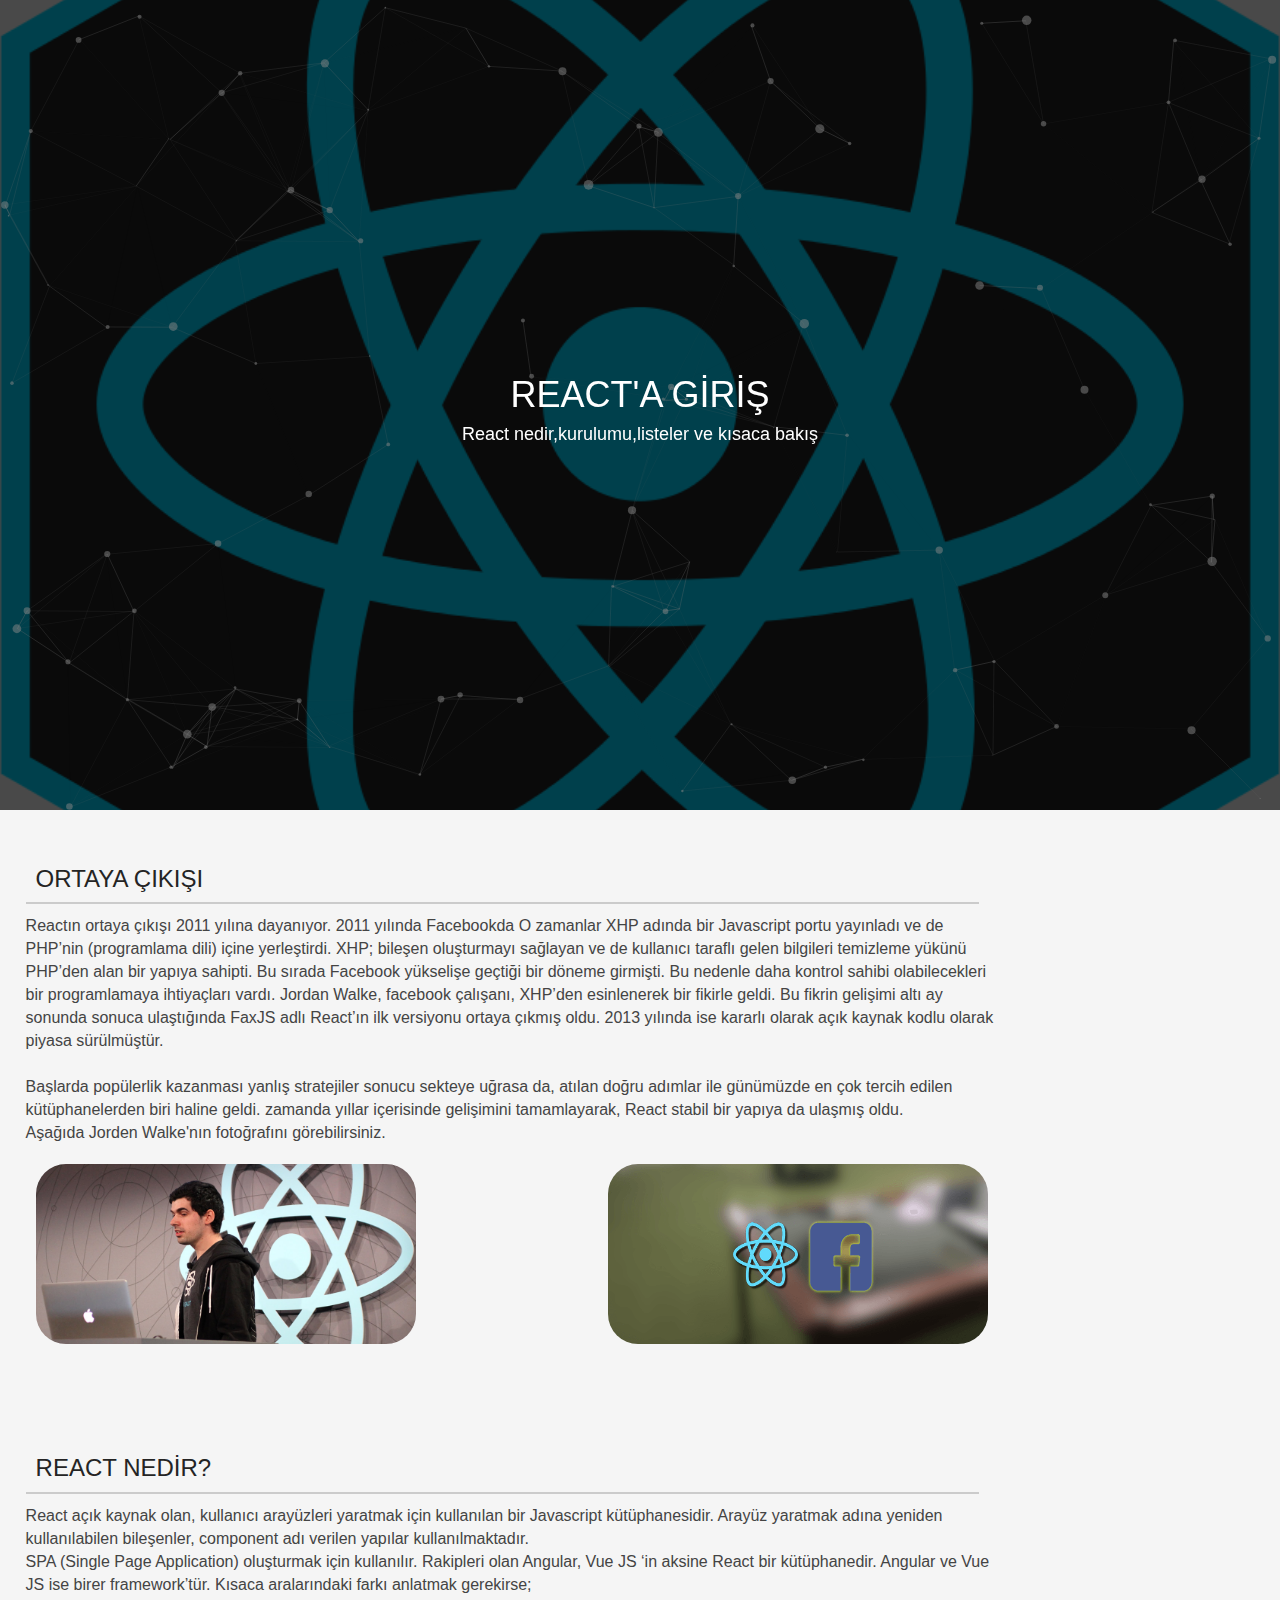
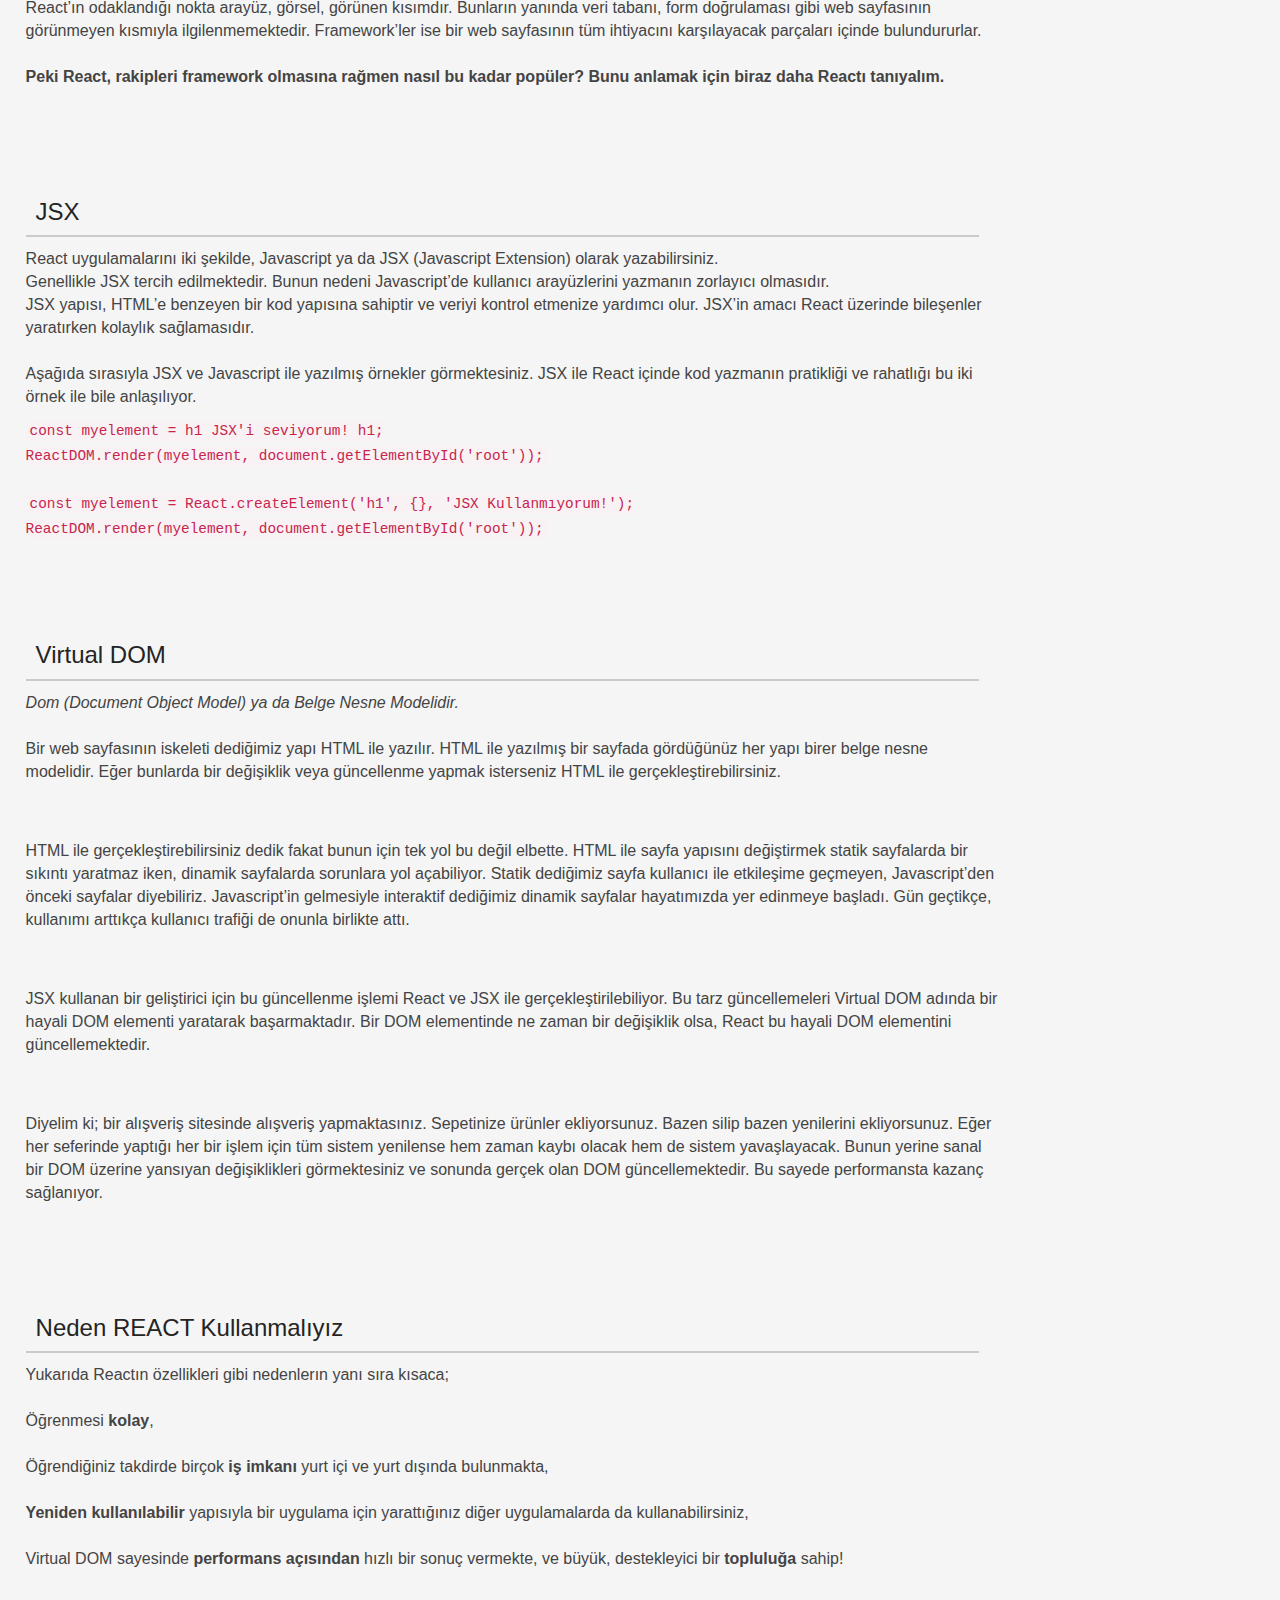
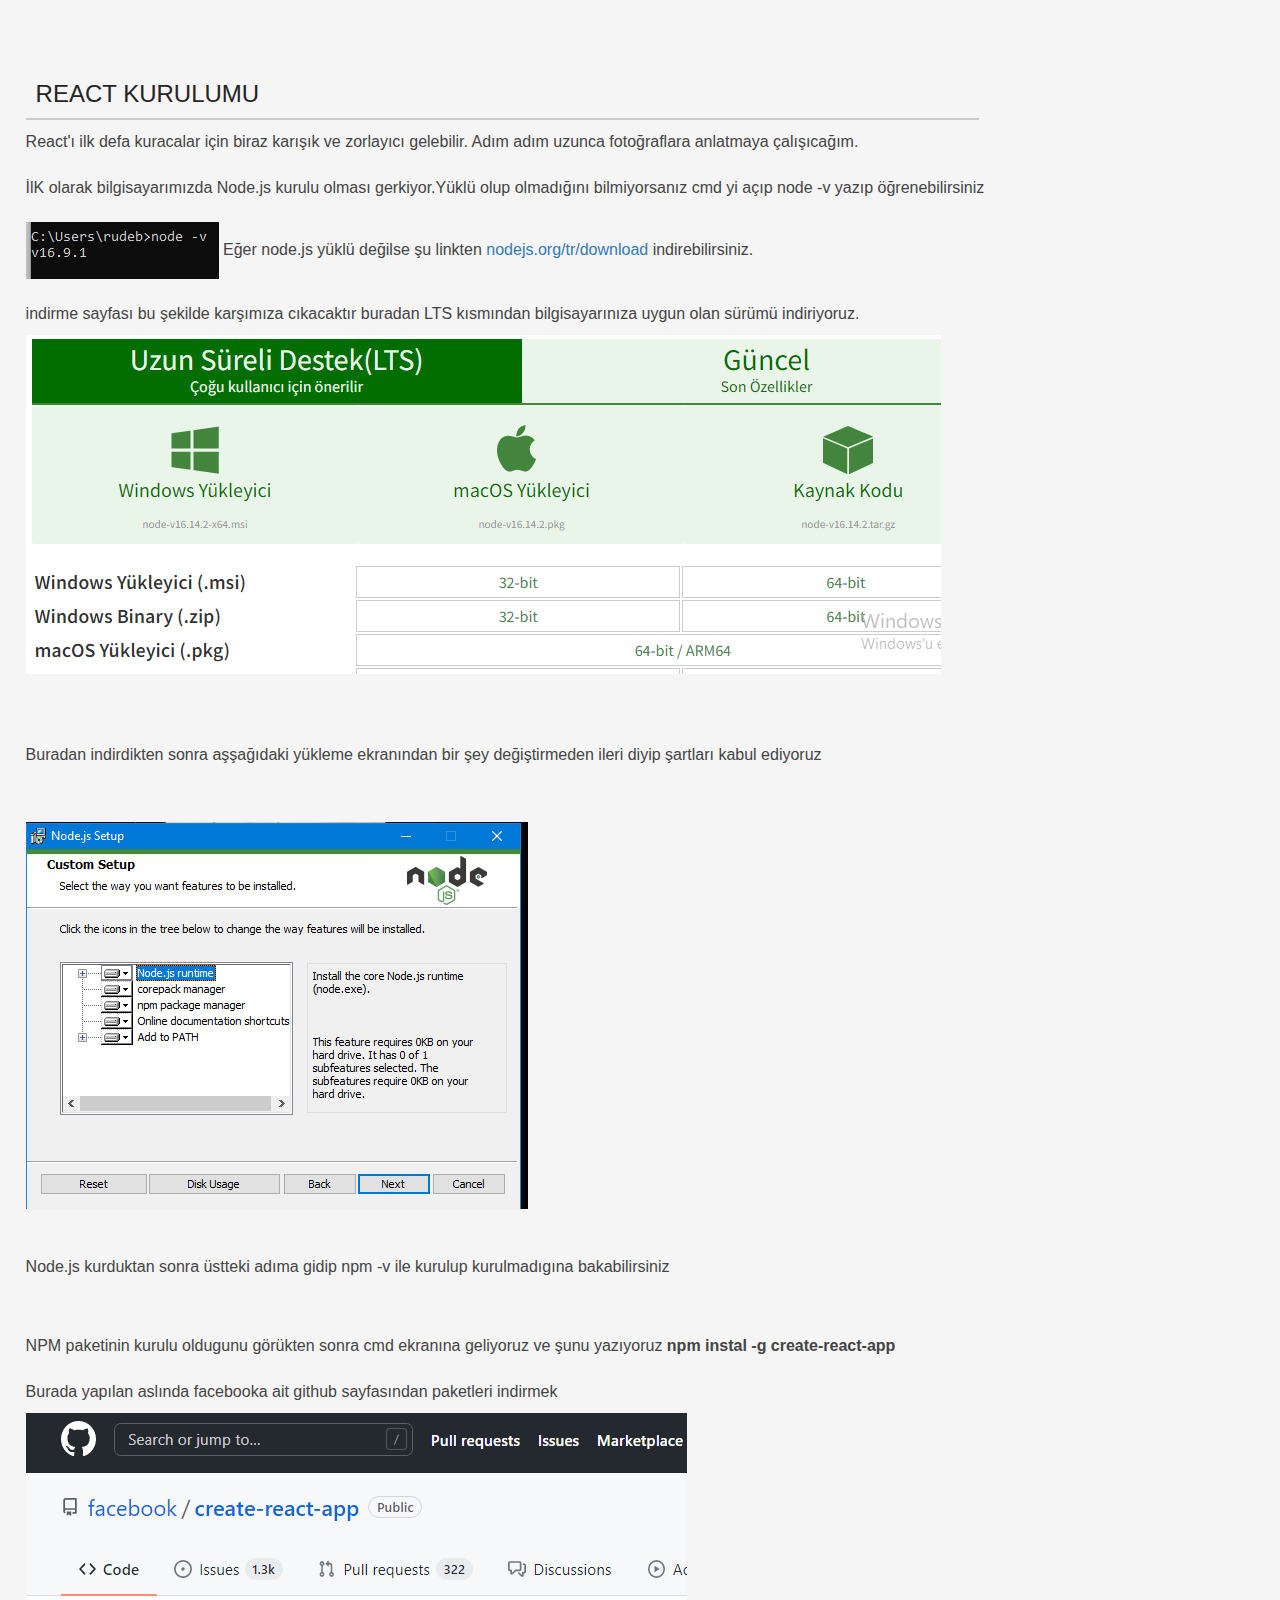
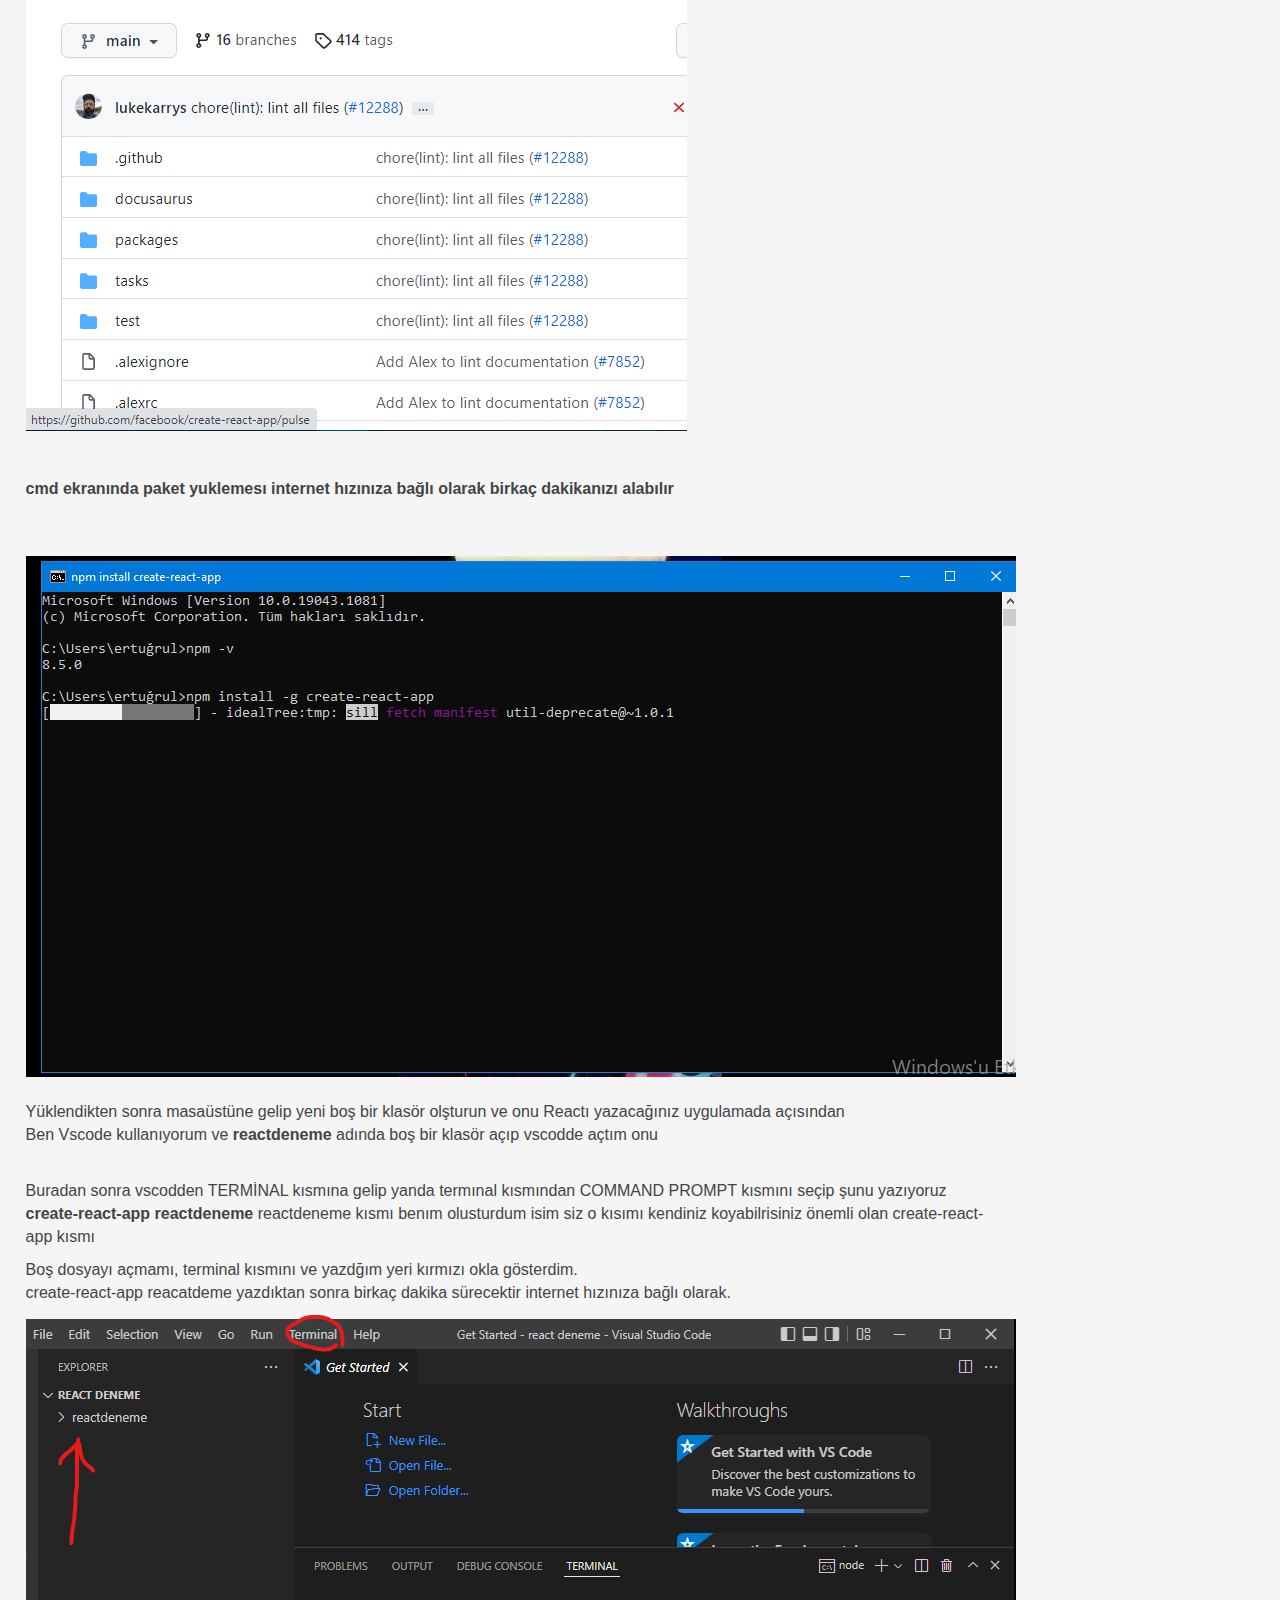
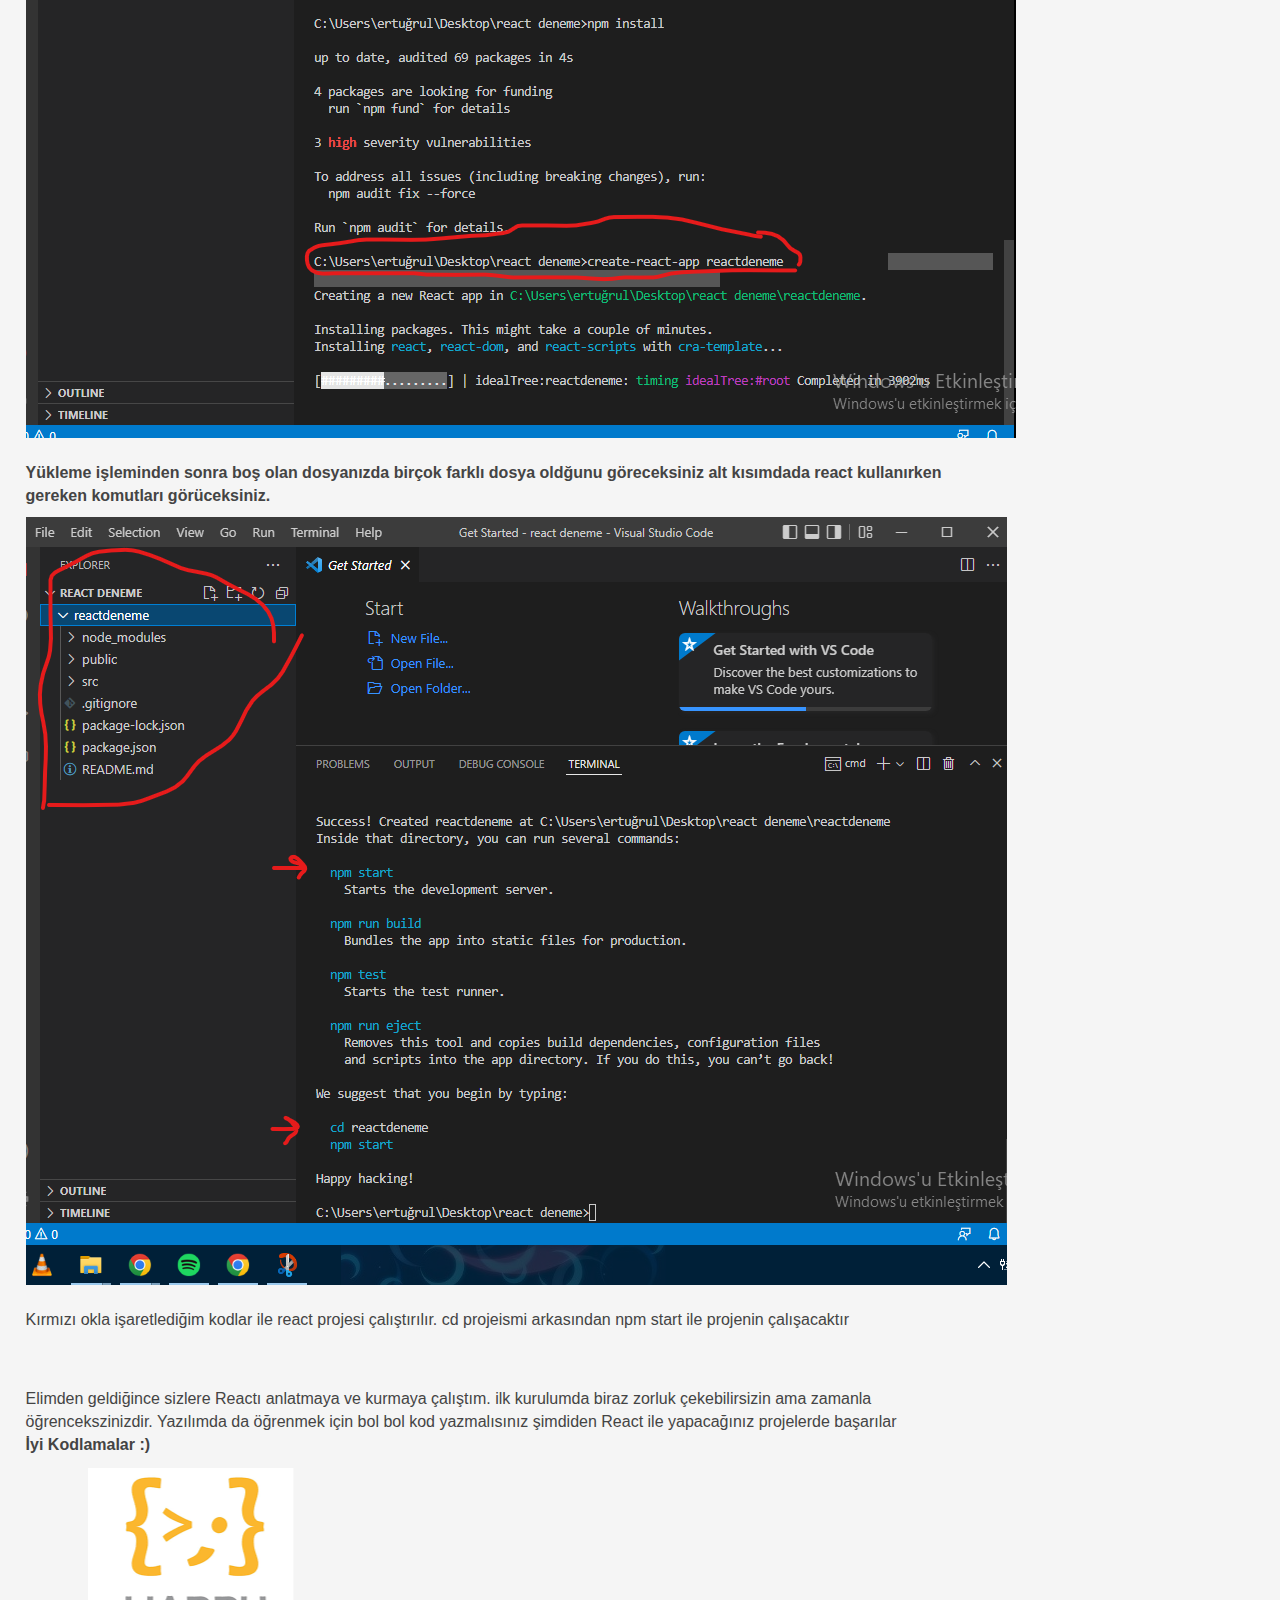
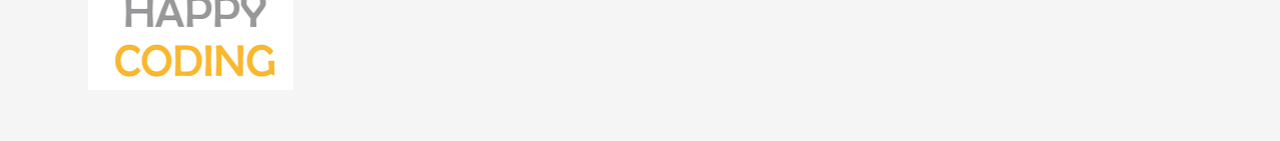
==== react.html @ c41fe68c "Add files via upload" ====
<!DOCTYPE html>
<html lang="en">
    <head>

        <meta charset="UTF-8">
        <meta http-equiv="X-UA-Compatible" content="IE=Edge">
        <meta name="description" content="">
        <meta name="keywords" content="">
        <meta name="author" content="">
        <meta name="viewport" content="width=device-width, initial-scale=1, maximum-scale=1">
        
        <title>WEB TASARIM-2 VİZE</title>
        
        <link rel="stylesheet" href="css/bootstrap.min.css">
        <link rel="stylesheet" href="css/font-awesome.min.css">
        
        <!-- Main css -->
        <link rel="stylesheet" href="css/style.css">
        <link href="https://fonts.googleapis.com/css?family=Lora|Merriweather:300,400" rel="stylesheet">
        
        </head>
<body>
    <section id="home" class="main-home">
        <div class="kaplama"></div>
        <div id="particles-js"></div>
        <div class="container">
             <div class="row">
   
                  <div class="col-md-12 col-sm-12">
                       <h1>REACT'A GİRİŞ</h1>
                       <h4>React nedir,kurulumu,listeler ve kısaca bakış</h4>
                  </div>
   
             </div>
        </div>

   </section>


   <div class="içerik">
          <div class="içerik-kutusu">
               <h3 class="başlık">ORTAYA ÇIKIŞI</h3>
               <p>Reactın ortaya çıkışı 2011 yılına dayanıyor. 2011 yılında Facebookda O zamanlar XHP adında bir Javascript portu yayınladı ve de PHP’nin (programlama dili) içine yerleştirdi. XHP;
               bileşen oluşturmayı sağlayan ve de kullanıcı taraflı gelen bilgileri temizleme yükünü PHP’den alan bir yapıya sahipti. 
               Bu sırada Facebook yükselişe geçtiği bir döneme girmişti. Bu nedenle daha kontrol sahibi olabilecekleri bir programlamaya ihtiyaçları vardı. Jordan Walke, facebook çalışanı, 
               XHP’den esinlenerek bir fikirle geldi. Bu fikrin gelişimi altı ay sonunda sonuca ulaştığında FaxJS adlı React’ın ilk versiyonu ortaya çıkmış oldu.

               2013 yılında ise kararlı olarak açık kaynak kodlu olarak piyasa sürülmüştür.
               <br>
               <br>
               Başlarda popülerlik kazanması yanlış stratejiler sonucu sekteye uğrasa da, atılan doğru adımlar ile günümüzde en çok tercih edilen kütüphanelerden biri haline geldi.
               zamanda yıllar içerisinde gelişimini tamamlayarak, React stabil bir yapıya da ulaşmış oldu.
                <br>Aşağıda Jorden Walke'nın fotoğrafını görebilirsiniz.
               </p>
               <img src="images/jordan walke.png" class="facebooklogo1">

               <img src="images/react facebook.png " class="facebooklogo">

          </div>
   </div>
   

<div class="içerik">
     <div id="section-1"></div>
     <div class="içerik-kutusu">
           <h3 class="başlık">REACT NEDİR?</h3>
          <p>
               React açık kaynak olan, kullanıcı arayüzleri yaratmak için kullanılan bir Javascript kütüphanesidir.
                Arayüz yaratmak adına yeniden kullanılabilen bileşenler, component adı verilen yapılar kullanılmaktadır.
                <br>
                SPA (Single Page Application) oluşturmak için kullanılır.

                Rakipleri olan Angular, Vue JS ‘in aksine React bir kütüphanedir. Angular ve Vue JS ise birer framework’tür. Kısaca aralarındaki farkı anlatmak gerekirse; 
                <br>React’ın odaklandığı nokta arayüz, görsel, görünen kısımdır. Bunların yanında veri tabanı, form doğrulaması gibi web sayfasının görünmeyen kısmıyla ilgilenmemektedir. 
                Framework’ler ise bir web sayfasının tüm ihtiyacını karşılayacak parçaları içinde bulundururlar.
               <br>
               <br>
               <b>
                    Peki React, rakipleri framework olmasına rağmen nasıl bu kadar popüler?
                    Bunu anlamak için biraz daha Reactı tanıyalım.
               </b> 
          </p>
     </div>

   </div>

</div>

<div class="içerik">
     <div class="içerik-kutusu">
          <h3 class="başlık">JSX</h3>
          <p>React uygulamalarını iki şekilde, Javascript ya da JSX (Javascript Extension) olarak yazabilirsiniz.
               <br>
               Genellikle JSX tercih edilmektedir. Bunun nedeni Javascript’de kullanıcı arayüzlerini yazmanın zorlayıcı olmasıdır.
               <br>
               JSX yapısı, HTML’e benzeyen bir kod yapısına sahiptir ve veriyi kontrol etmenize yardımcı olur. JSX’in amacı React üzerinde bileşenler yaratırken kolaylık sağlamasıdır.
               <br>
               <br>
               Aşağıda sırasıyla JSX ve Javascript ile yazılmış örnekler görmektesiniz. JSX ile 
               React içinde kod yazmanın pratikliği ve rahatlığı bu iki örnek ile bile anlaşılıyor.</p>
               <code>
                    const myelement = h1 JSX'i seviyorum! h1;
                    <br>
                 ReactDOM.render(myelement, document.getElementById('root'));
                    
               </code>
               <br>
               <br>
               <code>
                    const myelement = React.createElement('h1', {}, 'JSX Kullanmıyorum!');
                    <br>
                    ReactDOM.render(myelement, document.getElementById('root'));
               </code>
     </div>
 </div>
 <div class="içerik">
     <div class="içerik-kutusu">
          <h3 class="başlık">Virtual DOM</h3>
          <i> Dom (Document Object Model) ya da Belge Nesne Modelidir.</i>
          <br>
          <br>
          <p>Bir web sayfasının iskeleti dediğimiz yapı HTML ile yazılır.
          HTML ile yazılmış bir sayfada gördüğünüz her yapı birer belge nesne modelidir. Eğer bunlarda bir değişiklik veya güncellenme yapmak isterseniz 
          HTML ile gerçekleştirebilirsiniz.</p>
          <br>
          <br>

          <p>HTML ile gerçekleştirebilirsiniz dedik fakat bunun 
          için tek yol bu değil elbette. HTML ile sayfa yapısını değiştirmek statik 
          sayfalarda bir sıkıntı yaratmaz iken, dinamik sayfalarda sorunlara yol açabiliyor. 
          Statik dediğimiz sayfa kullanıcı ile etkileşime geçmeyen, Javascript’den önceki sayfalar diyebiliriz. Javascript’in gelmesiyle interaktif dediğimiz dinamik sayfalar hayatımızda yer edinmeye başladı. Gün geçtikçe, kullanımı arttıkça kullanıcı trafiği de onunla birlikte attı.</p>
          <br>
          <br>
          <p>
               JSX kullanan bir geliştirici için bu güncellenme işlemi React ve
               JSX ile gerçekleştirilebiliyor. Bu tarz güncellemeleri Virtual DOM adında bir hayali DOM elementi yaratarak başarmaktadır. Bir DOM elementinde ne zaman bir değişiklik olsa, 
               React bu hayali DOM elementini güncellemektedir.
          </p>
          <br>
          <br>
          <p>
               Diyelim ki; bir alışveriş sitesinde alışveriş yapmaktasınız. 
               Sepetinize ürünler ekliyorsunuz. Bazen silip bazen yenilerini ekliyorsunuz. Eğer her seferinde yaptığı her bir işlem için tüm sistem yenilense hem zaman kaybı olacak hem de sistem yavaşlayacak. Bunun yerine sanal bir DOM üzerine yansıyan değişiklikleri görmektesiniz ve sonunda gerçek olan DOM güncellemektedir. 
               Bu sayede performansta kazanç sağlanıyor.
          </p>
     </div>
 </div>
 <div class="içerik">
     <div class="içerik-kutusu">
          <h3 class="başlık">Neden REACT Kullanmalıyız</h3>
          <p>
               Yukarıda Reactın özellikleri gibi nedenlerın yanı sıra kısaca;
               <br>
               <br>
               Öğrenmesi <b>kolay</b>,
               <br>
               <br>
               Öğrendiğiniz takdirde birçok <b>iş imkanı</b> yurt içi ve yurt dışında bulunmakta,
               <br>
               <br>
               <b>Yeniden kullanılabilir</b> yapısıyla bir uygulama için yarattığınız diğer uygulamalarda da kullanabilirsiniz,
               <br>
               <br>
               Virtual DOM sayesinde <b>performans açısından</b> hızlı bir sonuç vermekte,
               ve büyük, destekleyici bir <b>topluluğa</b> sahip!
          </p>
     </div>
 </div>
 <div class="içerik">
     <div class="içerik-kutusu">
          <h3 class="başlık">REACT KURULUMU</h3>
          React'ı ilk defa kuracalar için biraz karışık ve zorlayıcı gelebilir. Adım adım uzunca fotoğraflara
          anlatmaya çalışıcağım.
          <br>
          <br>
          İlK olarak bilgisayarımızda Node.js kurulu olması gerkiyor.Yüklü olup olmadığını bilmiyorsanız cmd yi açıp node -v yazıp öğrenebilirsiniz
          <br>
          <br>
          <img src="images/Screenshot_4-2.png">
          Eğer node.js yüklü değilse şu linkten <a href="https://nodejs.org/tr/download/">nodejs.org/tr/download</a>
           indirebilirsiniz.
           <br>
           <br>
           <p>indirme sayfası bu şekilde karşımıza cıkacaktır buradan LTS kısmından bilgisayarınıza uygun olan sürümü
                indiriyoruz.
           </p>
          <img src="images/Ekran Görüntüsü (16).png">
          
          <br>
          <br>
          <br>
          <br>
          <p>Buradan indirdikten sonra aşşağıdaki yükleme ekranından bir şey değiştirmeden
           ileri diyip şartları kabul ediyoruz</p>
           <br>
           <br>
          <img src="images/nodejs ekran goruntu.png">
          <br>
          <br>
          <br>
          <p>Node.js kurduktan sonra üstteki adıma gidip npm -v ile kurulup kurulmadıgına bakabilirsiniz
          </p>
          <br>
          <br>
          <p>NPM paketinin kurulu oldugunu görükten sonra cmd ekranına geliyoruz ve şunu yazıyoruz
         <b> npm instal -g create-react-app</b>
          <br>
          <br>
          Burada yapılan aslında facebooka ait github sayfasından paketleri indirmek 
          </p>
          <img src="images/reactgithubsayfa.png">
          <br>
          <br>
          <br>
          <p><b>cmd ekranında paket yuklemesı internet hızınıza bağlı olarak birkaç dakikanızı alabılır</b></p>
          <br>
          <br>
          <img src="images/reactcmdyukle.png">
          <br>
          <br>
          <p>Yüklendikten sonra masaüstüne gelip yeni boş bir klasör olşturun ve onu Reactı yazacağınız uygulamada açısından
               <br>
               Ben Vscode kullanıyorum ve <b>reactdeneme</b> adında boş bir klasör açıp vscodde açtım onu
                      
               <br>
               <br>
               <p>Buradan sonra vscodden TERMİNAL kısmına gelip yanda termınal kısmından COMMAND PROMPT kısmını seçip
                    şunu yazıyoruz <b>create-react-app reactdeneme</b> reactdeneme kısmı benım olusturdum isim siz o kısımı kendiniz koyabilrisiniz
                    önemli olan create-react-app kısmı
               </p>
               Boş dosyayı açmamı, terminal kısmını ve yazdğım yeri kırmızı okla gösterdim.
               <br>
               create-react-app reacatdeme yazdıktan sonra birkaç dakika sürecektir internet hızınıza bağlı olarak.

          </p>  

          <img src="images/vscode react olusturma.png">
          <br>
          <br>
          <p>
           <b>Yükleme işleminden sonra boş olan dosyanızda birçok farklı dosya oldğunu göreceksiniz alt kısımdada react
           kullanırken gereken komutları görüceksiniz.</b>
          </p>
          <img src="images/reactkurulumsonrası.png">
          <br>
          <br>
          <p>Kırmızı okla işaretlediğim kodlar ile react projesi çalıştırılır. cd projeismi arkasından npm start ile projenin çalışacaktır</p>
          <br>
          <br>
          <p>Elimden geldiğince sizlere Reactı anlatmaya ve kurmaya çalıştım.
               ilk kurulumda biraz zorluk çekebilirsizin ama zamanla öğrencekszinizdir. 
               Yazılımda da öğrenmek için bol bol kod yazmalısınız şimdiden React ile yapacağınız projelerde başarılar
               <br>
               <b>İyi Kodlamalar :)</b> 
          </p>
          <marquee behavior="10" direction="right"><img src="images/happycoding.png"></marquee>

     </div>
 </div>



<script src="js/jquery.js"></script>
<script src="js/smoothscroll.js"></script>
<script src="js/particles.min.js"></script>
<script src="js/app.js"></script>

</body>
</html>
---- css/style.css ----
body {
	font: 16px 'Open Sans', sans-serif;
	font-weight: normal;
	font-style: normal;
	line-height: 23px;
	color: #444;
	background-color:#f5f5f5;
	padding:0px;
	margin:0px;
}


#home {
    background-size: cover;
    background-position: center center;
    color: #ffffff;
    display: flex;
    -webkit-box-align: center;
    -webkit-align-items: center;
    -ms-flex-align: center;
     align-items: center;
    position: relative;
    text-align: center;
}

#particles-js {
    position: absolute;
    width: 100%;
    height: 100%;
    top: 0;
    left: 0;
  }
  .main-home {
    background: url('../images/react-icon-29\ \(3\).jpg') no-repeat;
    height: 90vh;
  }

  .kaplama {
    background: rgba(0,0,0,0.7 );
    width: 100%;
    height: 100%;
    position: absolute;
    top: 0;
    left: 0;
    right: 0;
    bottom: 0;
  }
  
  .içerik-kutusu {
  width: 100%;
	float:left;
	padding:0px;
	margin:0 0 20px 0;
}
.içerik{
  padding: 2%;
	width:80%;
	margin:0px;
	float:left;
	background-color:#f5f5f5;
}	
.başlık{
	width:98%;
	padding:10px;
	border-bottom:2px solid #cbcbcb;
	font-size:24px; color:#242424;
}
.facebooklogo{
  border-radius: 40px;
 float: right;
 padding: 10px;
  width: 400px;
  height: 200px;
}.facebooklogo1{
  border-radius:40px;
  float: left;
  padding: 10px;
   width: 400px;
   height: 200px;
 }
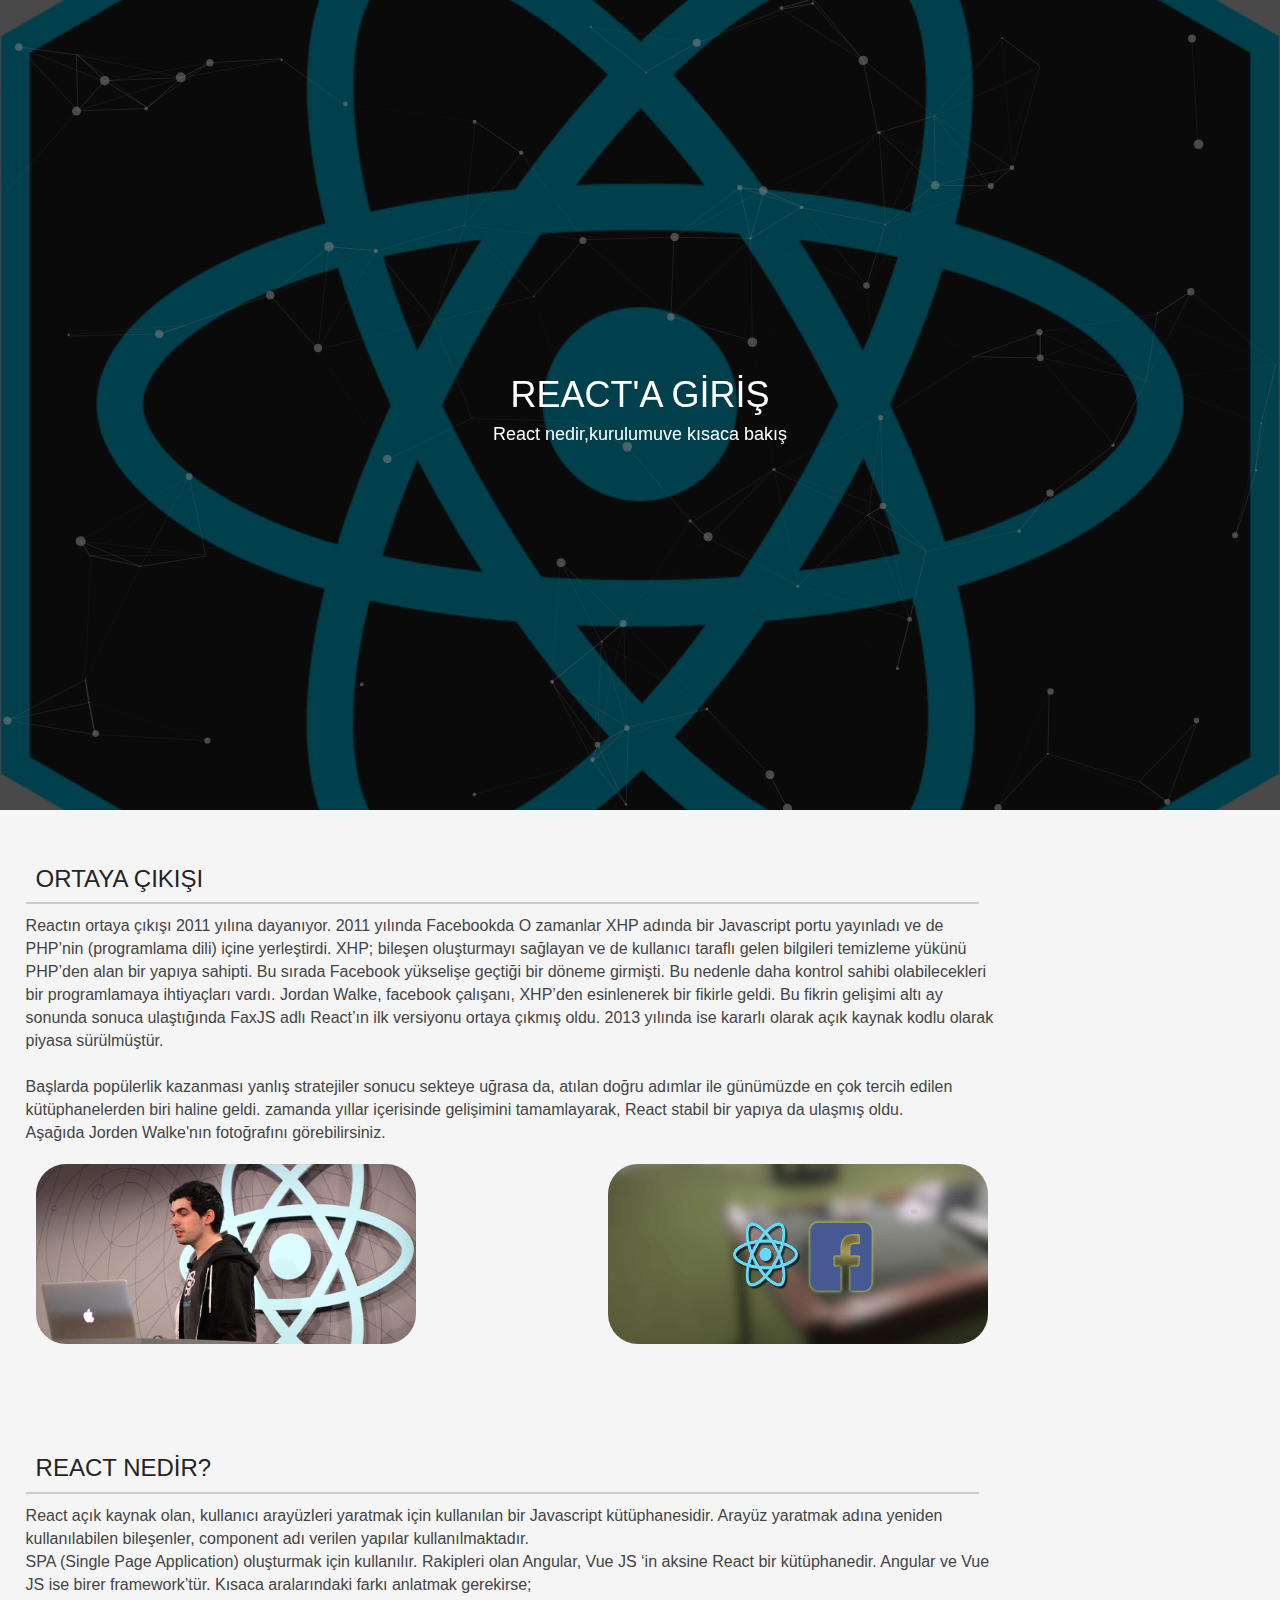
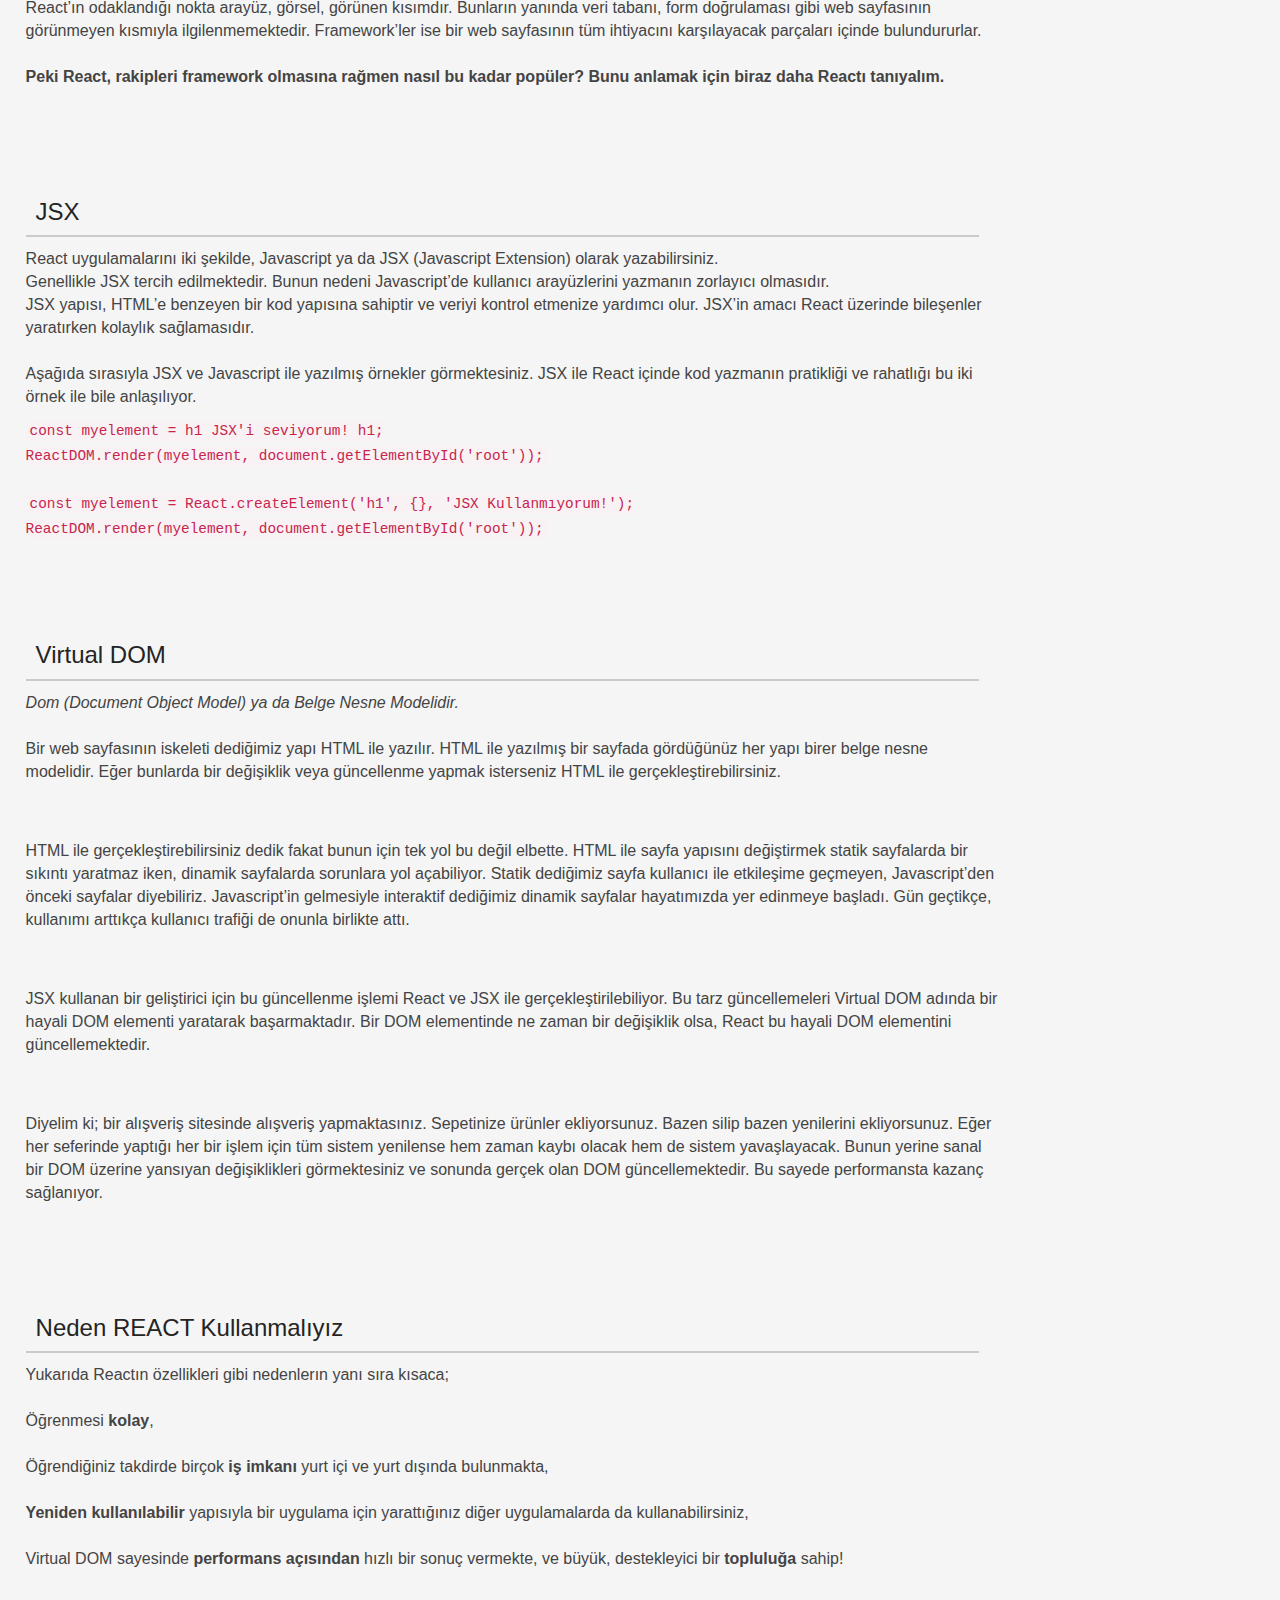
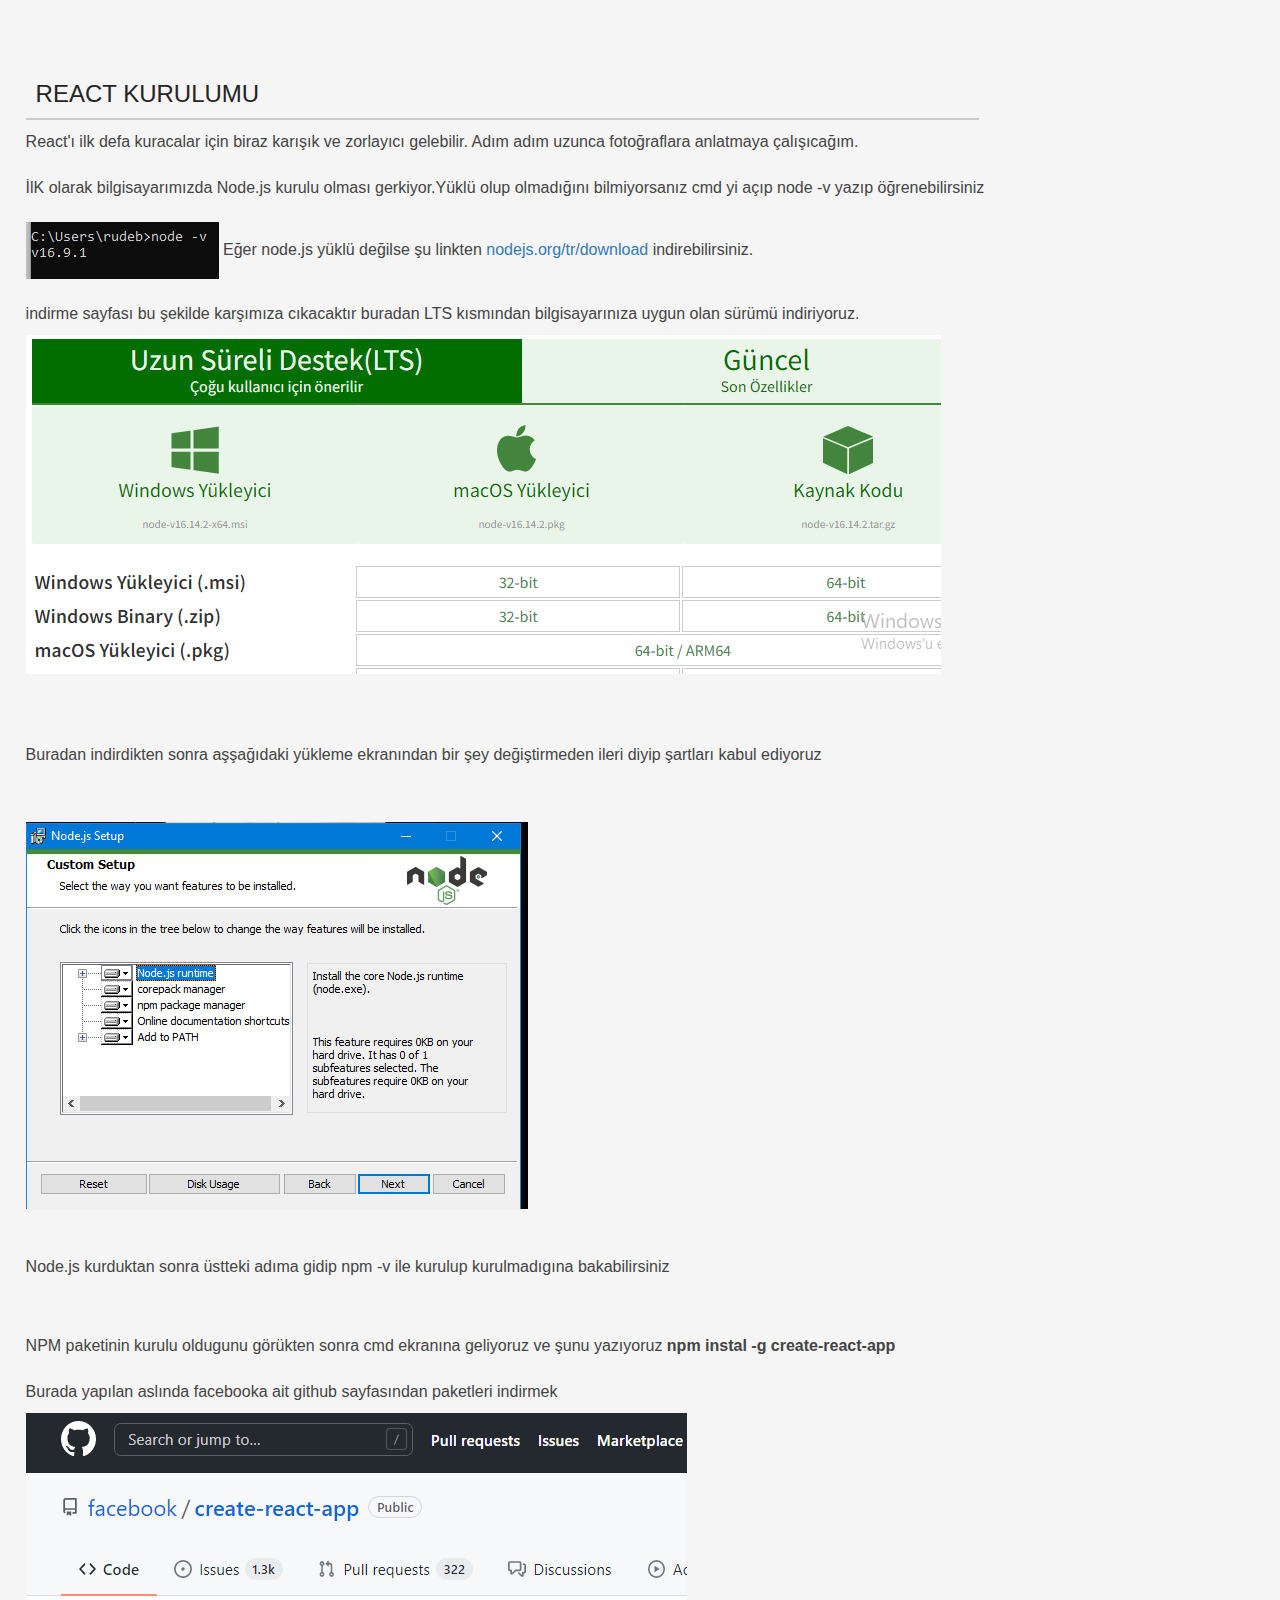
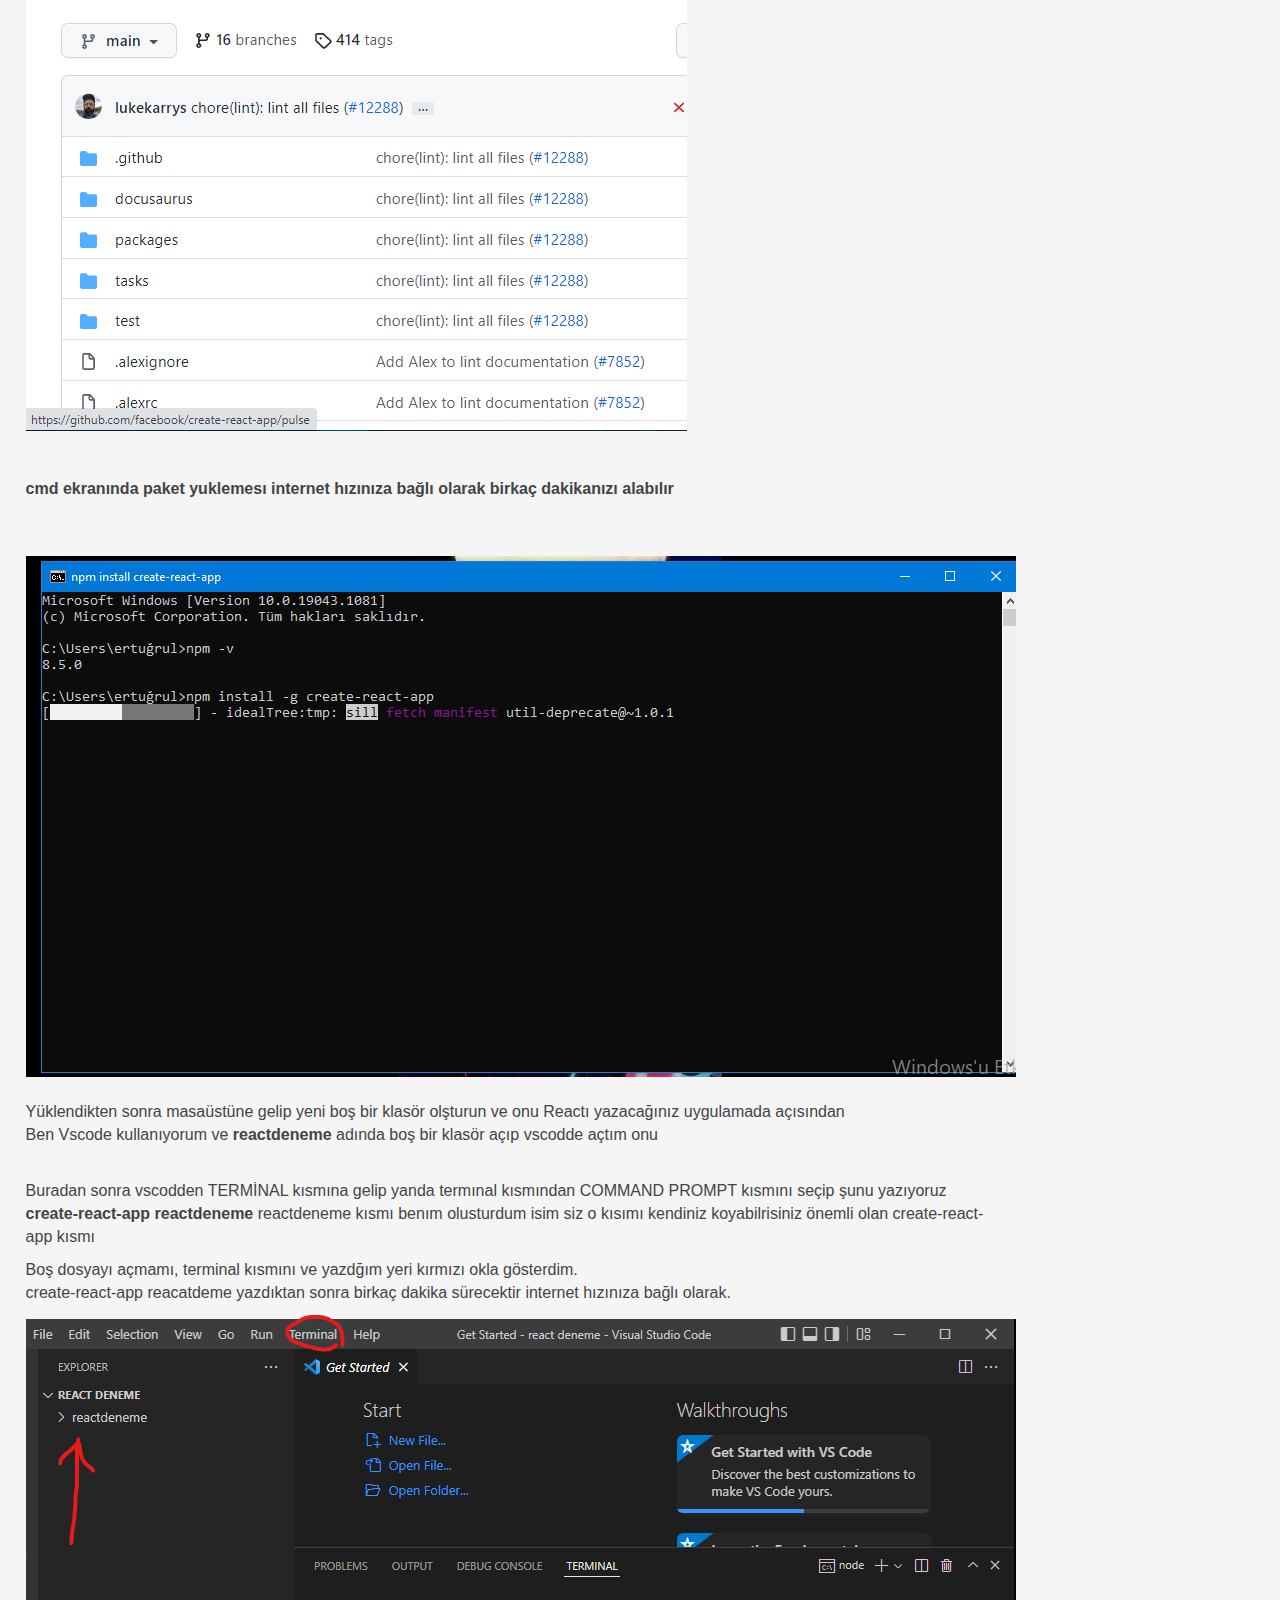
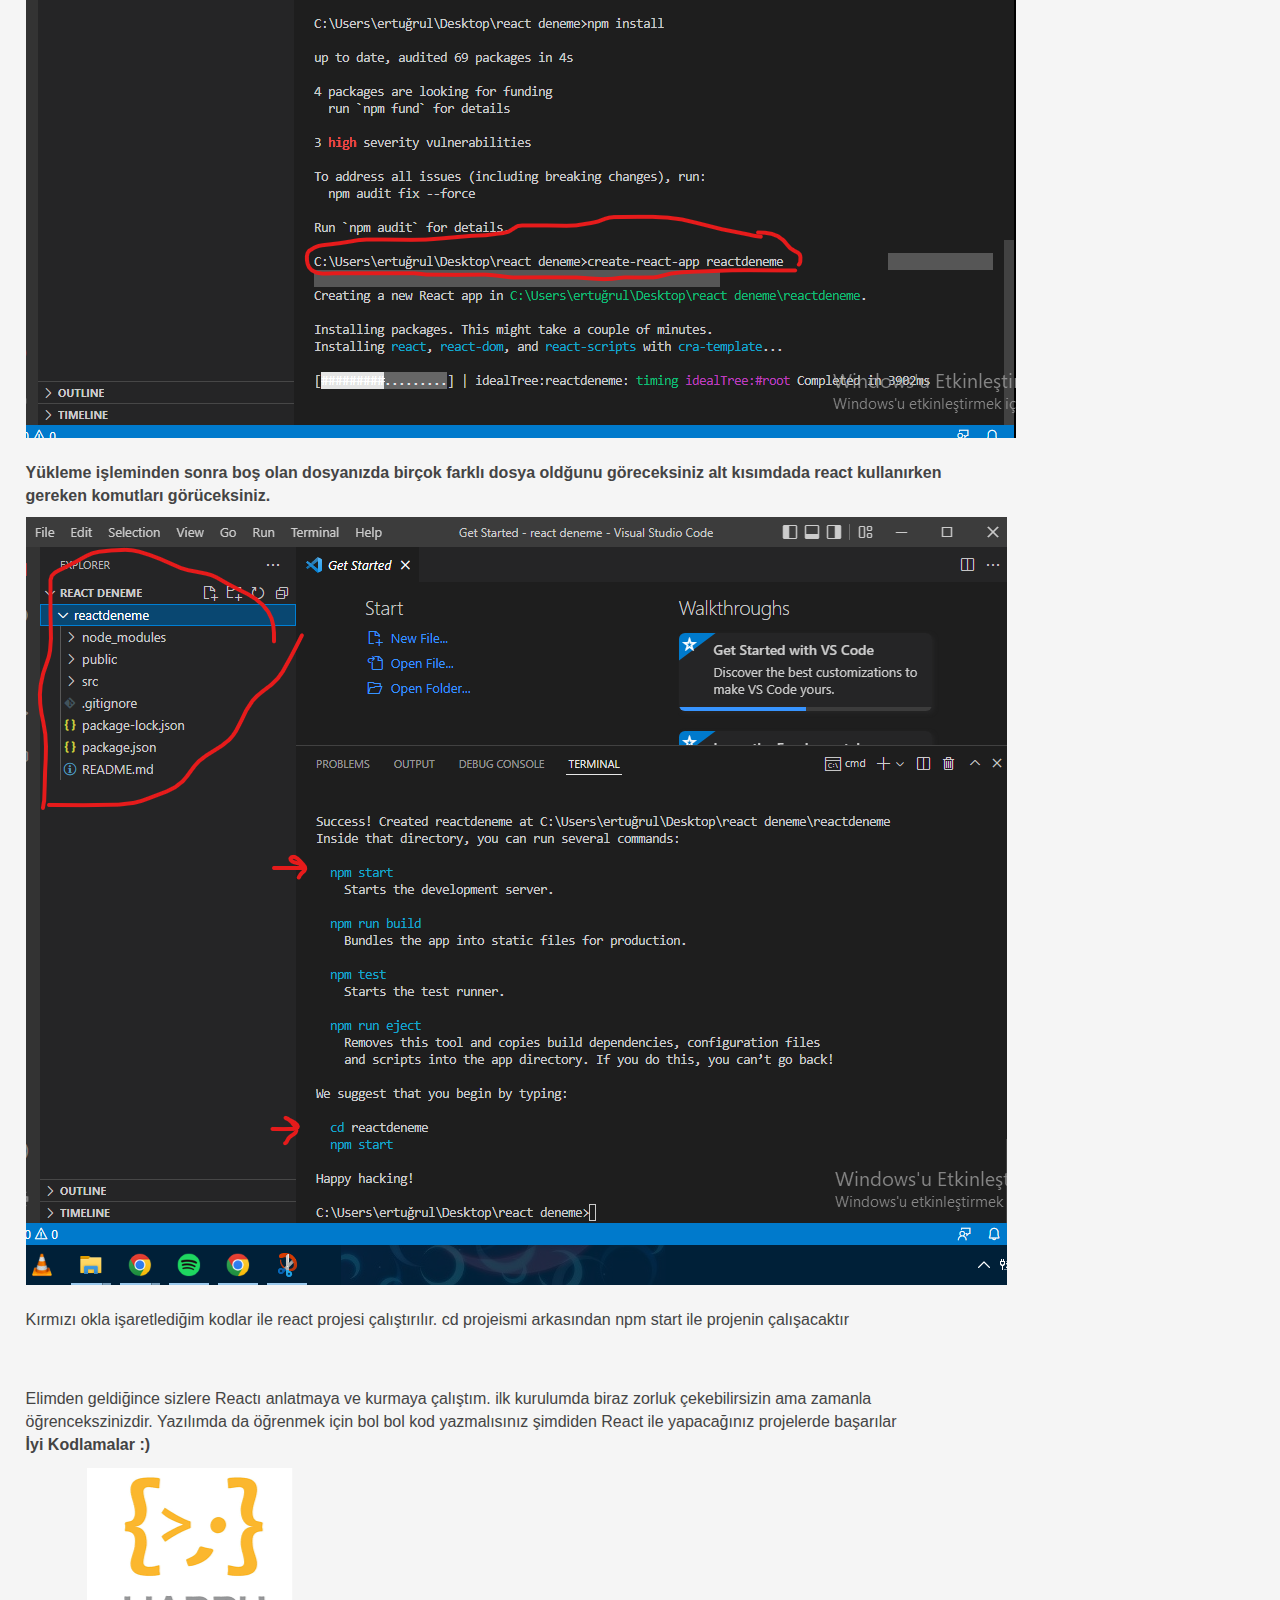
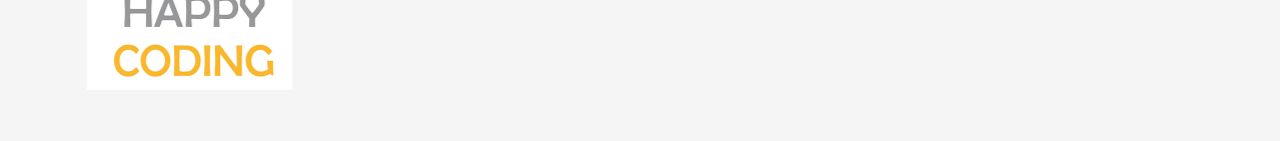
==== commit 8f9406e7: "Update react.html" ====
--- a/react.html
+++ b/react.html
@@ -28,7 +28,7 @@
    
                   <div class="col-md-12 col-sm-12">
                        <h1>REACT'A GİRİŞ</h1>
-                       <h4>React nedir,kurulumu,listeler ve kısaca bakış</h4>
+                       <h4>React nedir,kurulumuve kısaca bakış</h4>
                   </div>
    
              </div>
@@ -266,4 +266,4 @@
 <script src="js/app.js"></script>
 
 </body>
-</html>+</html>
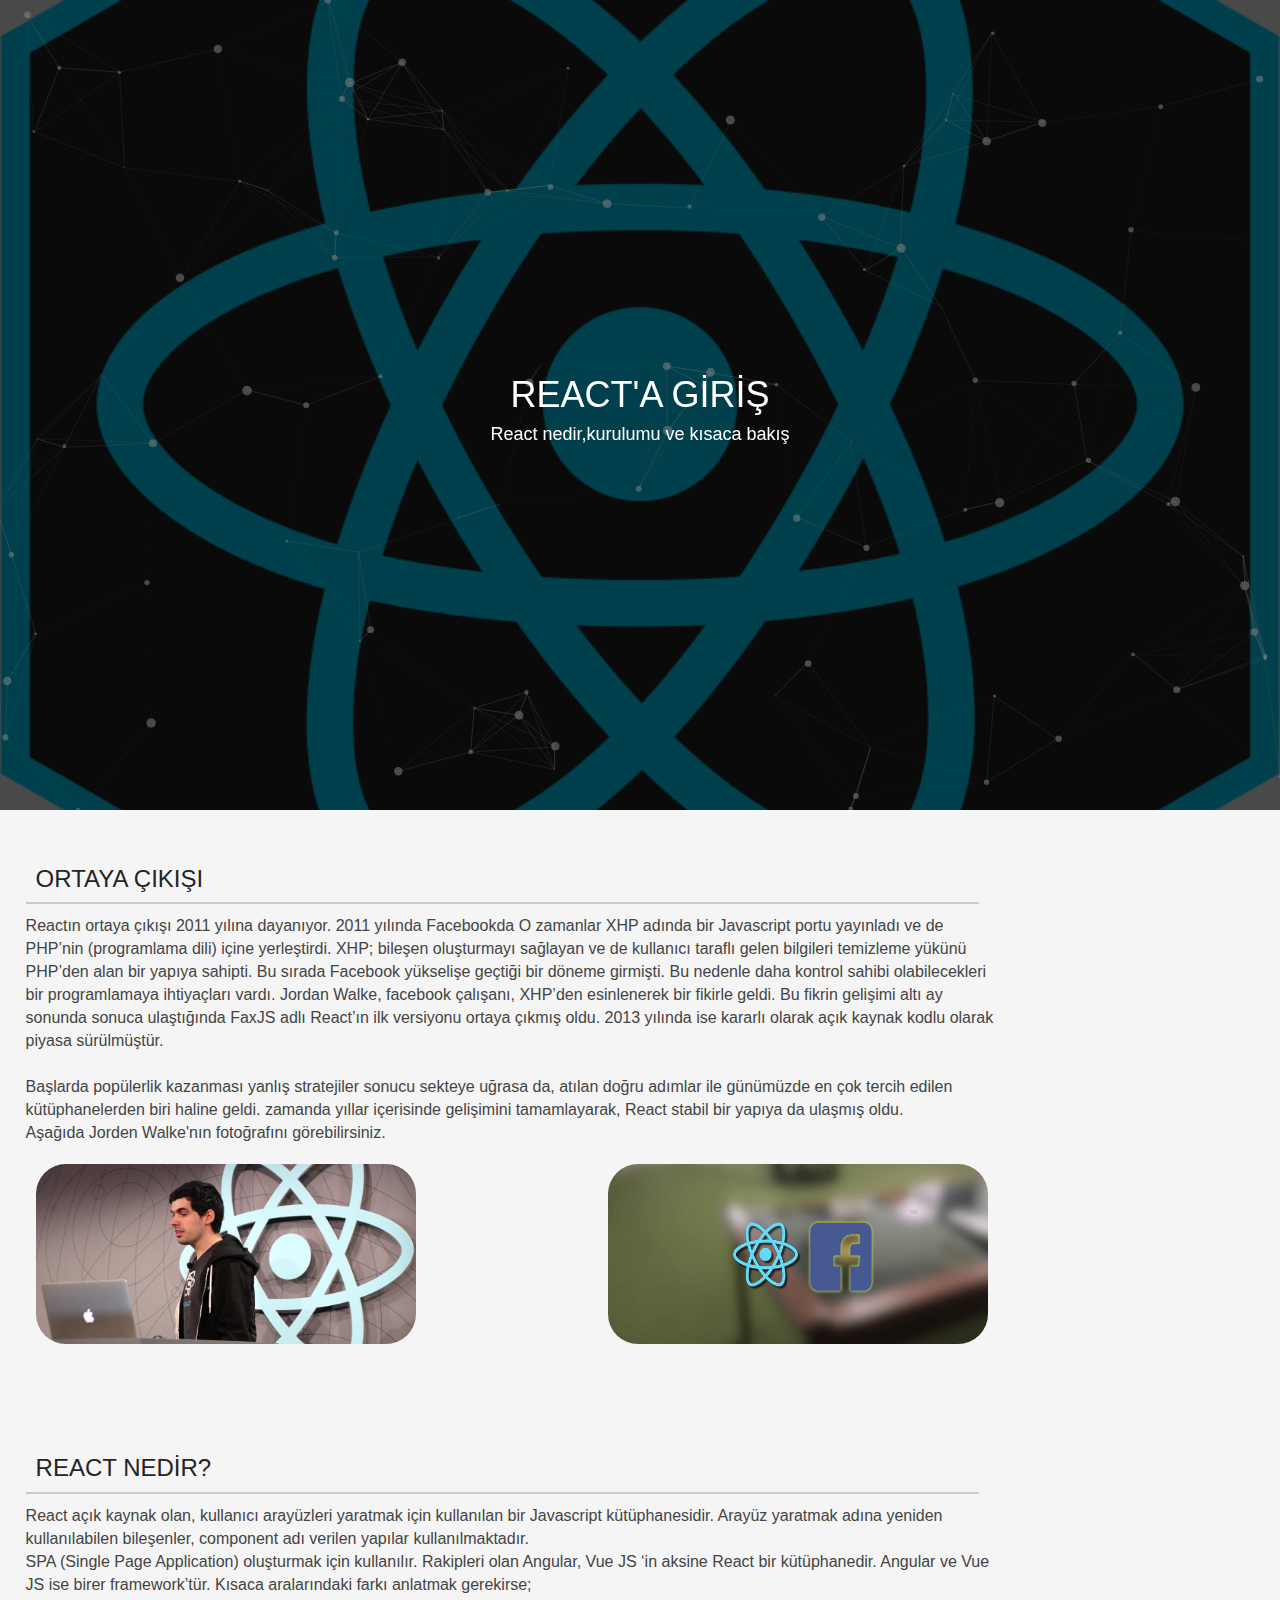
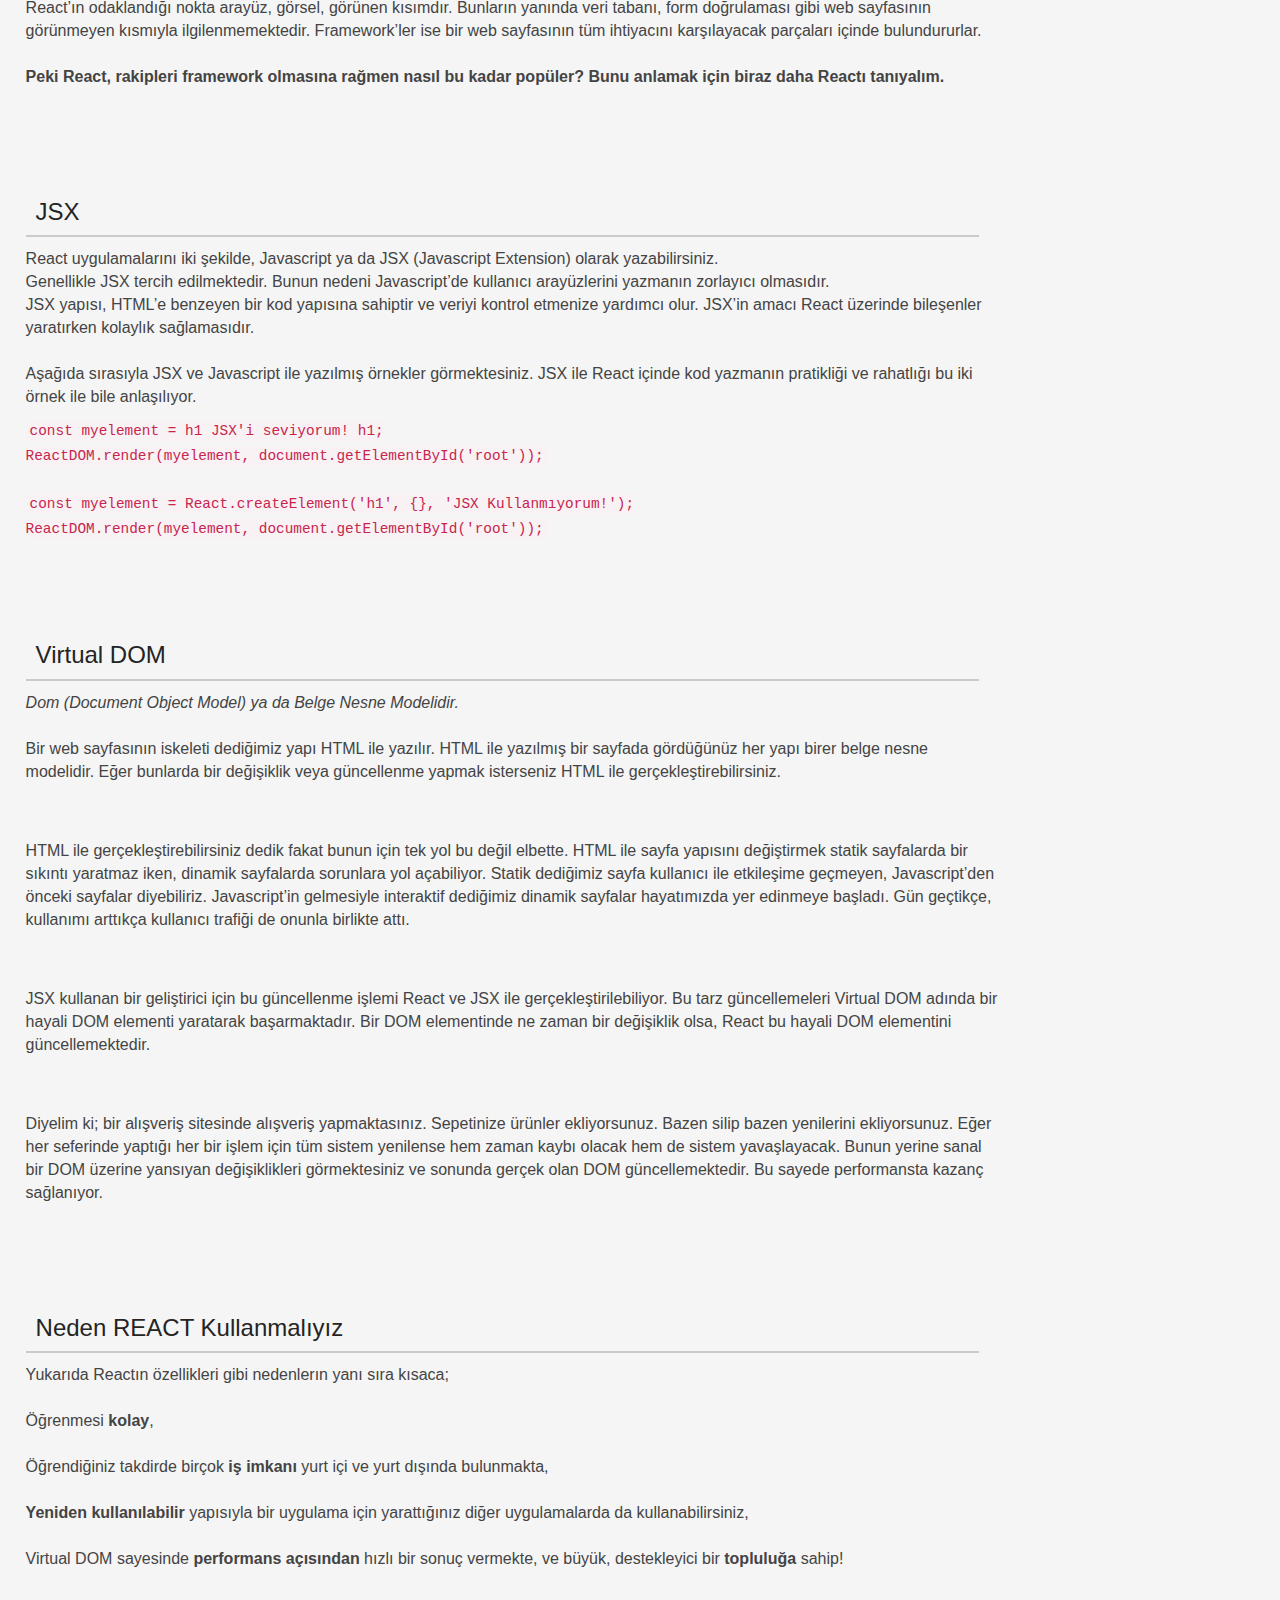
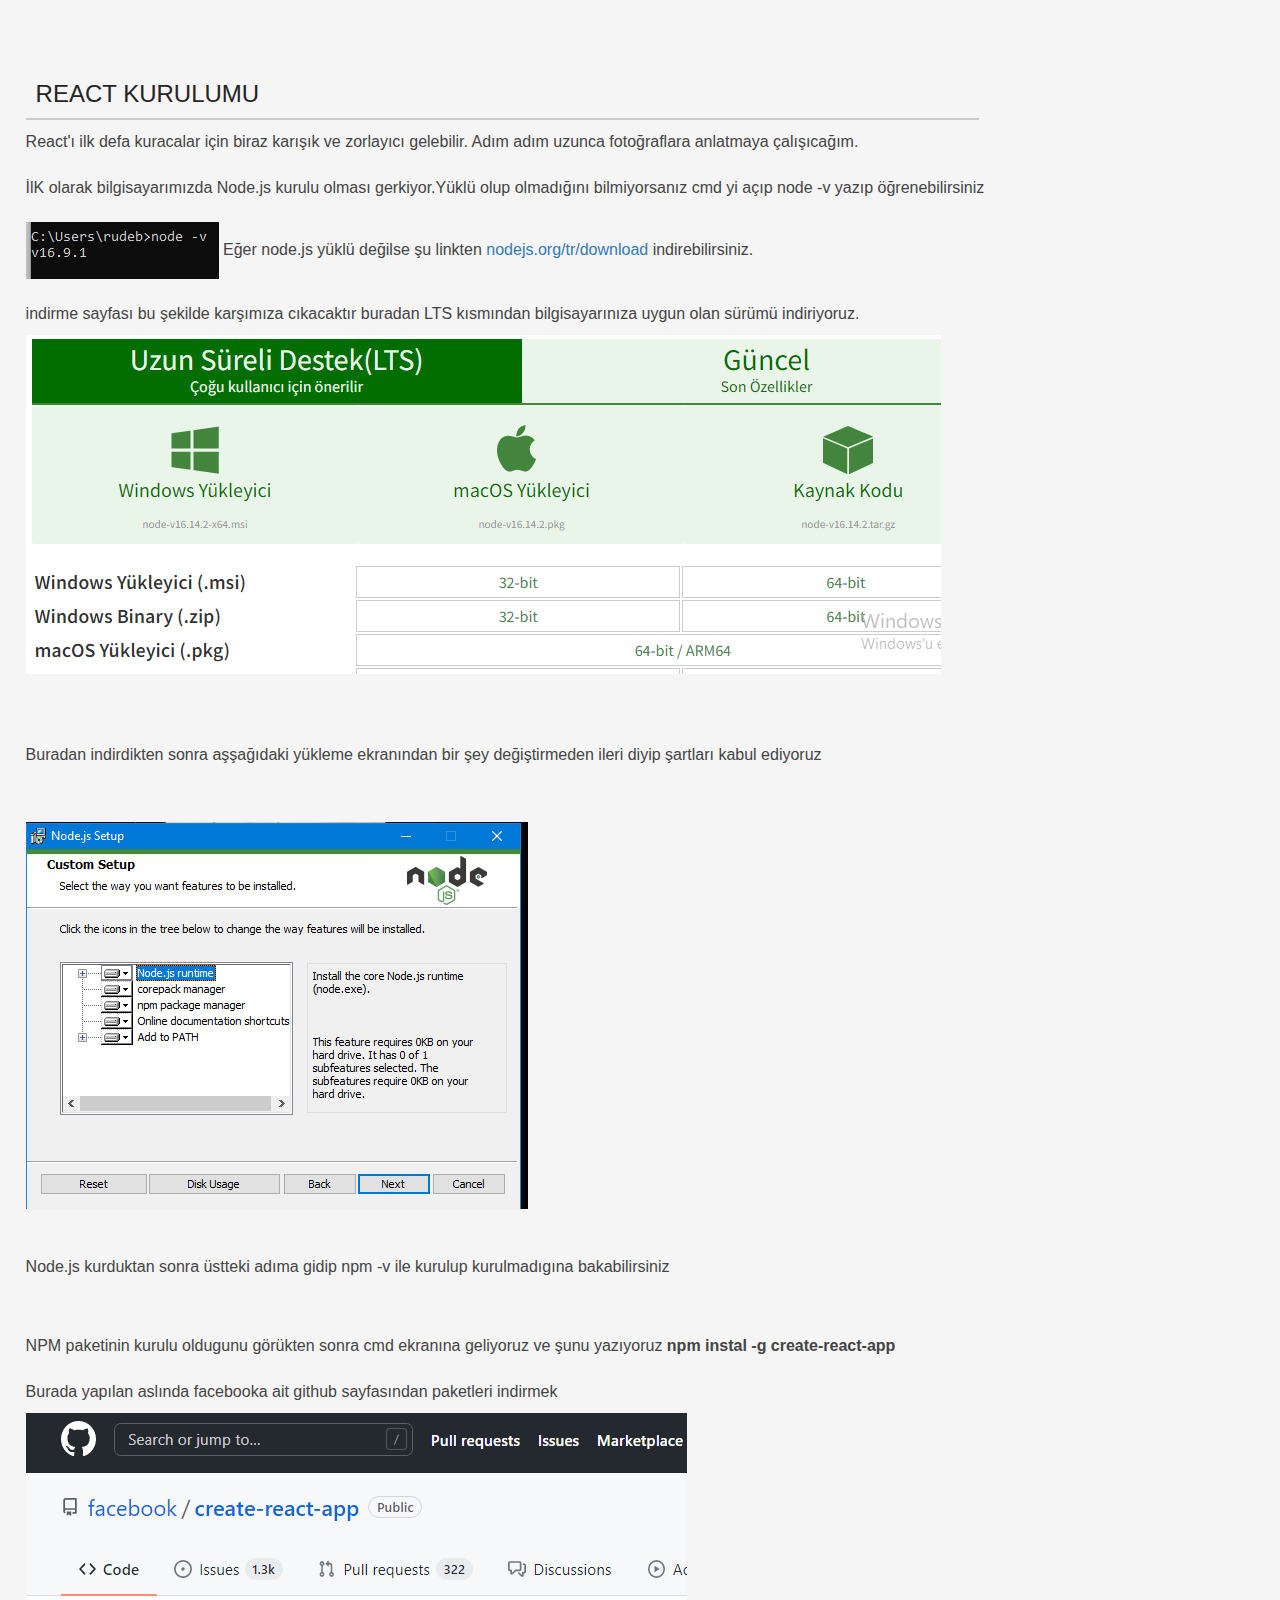
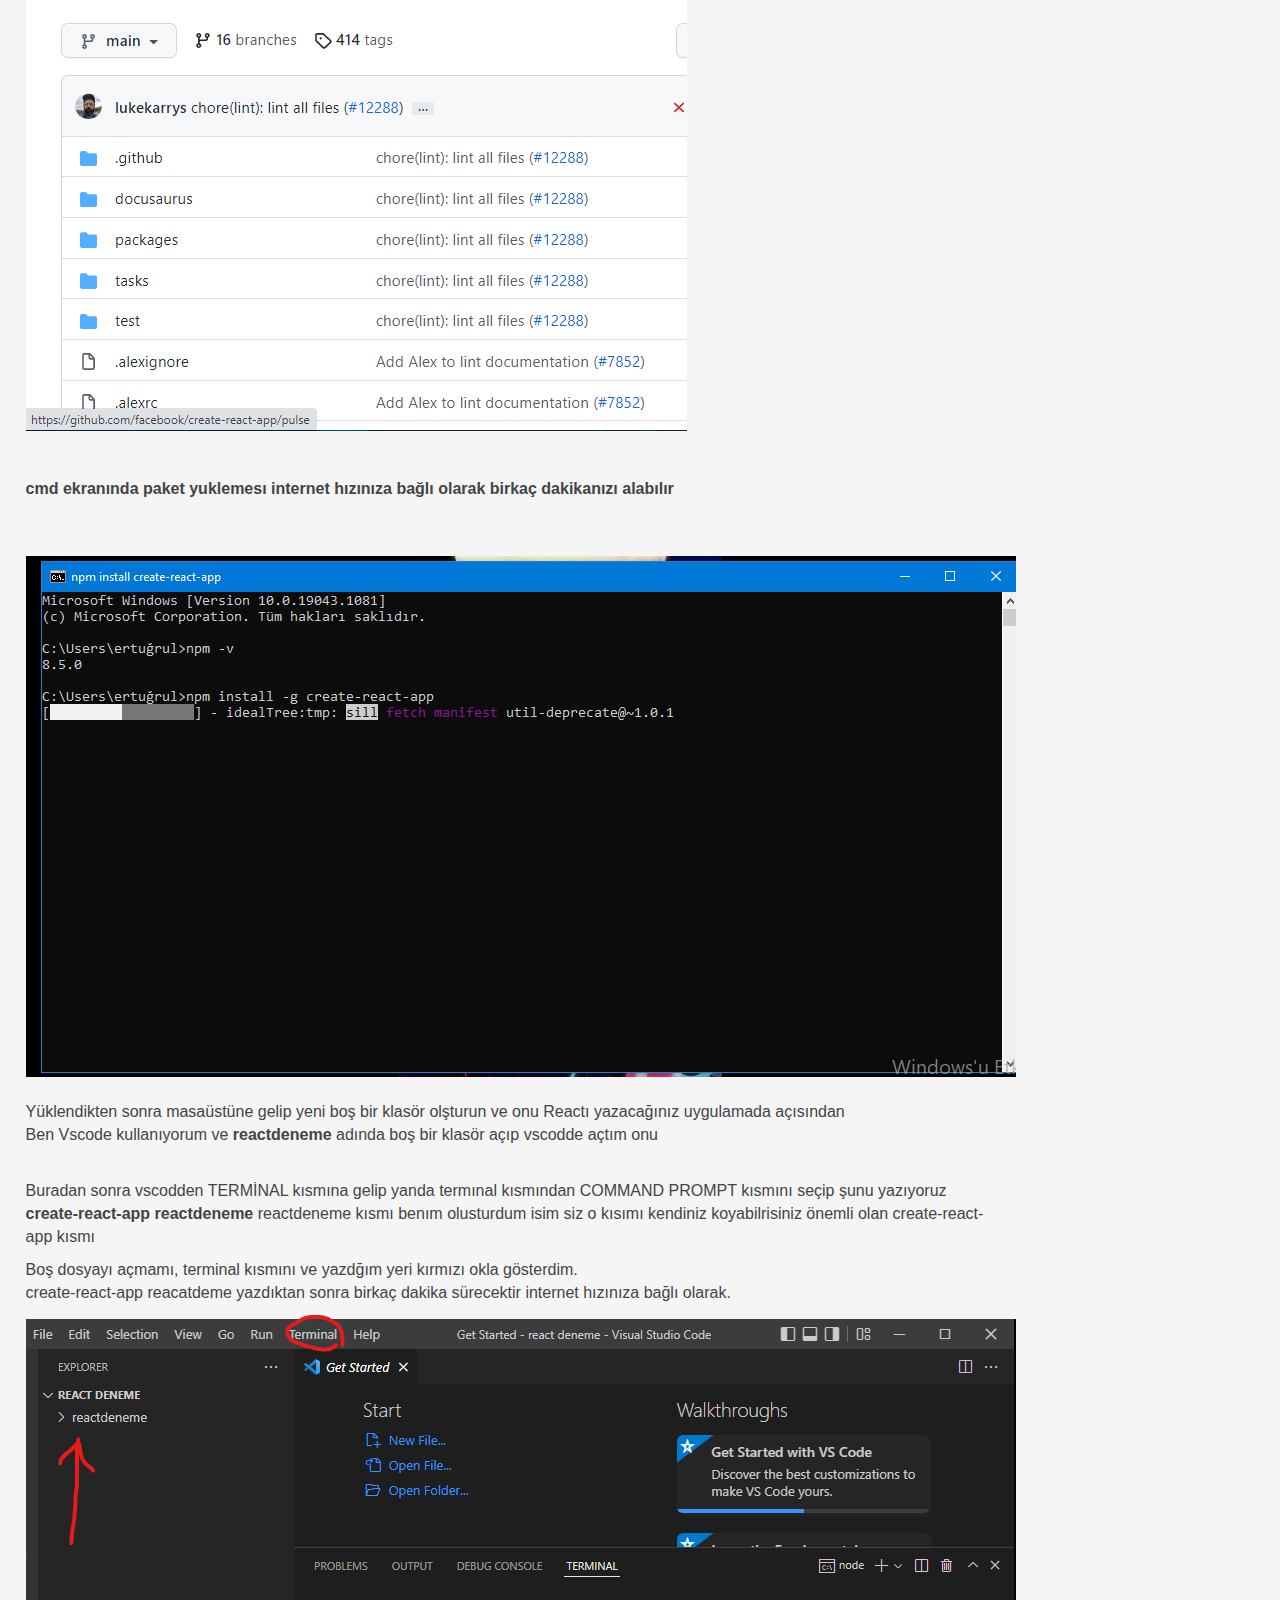
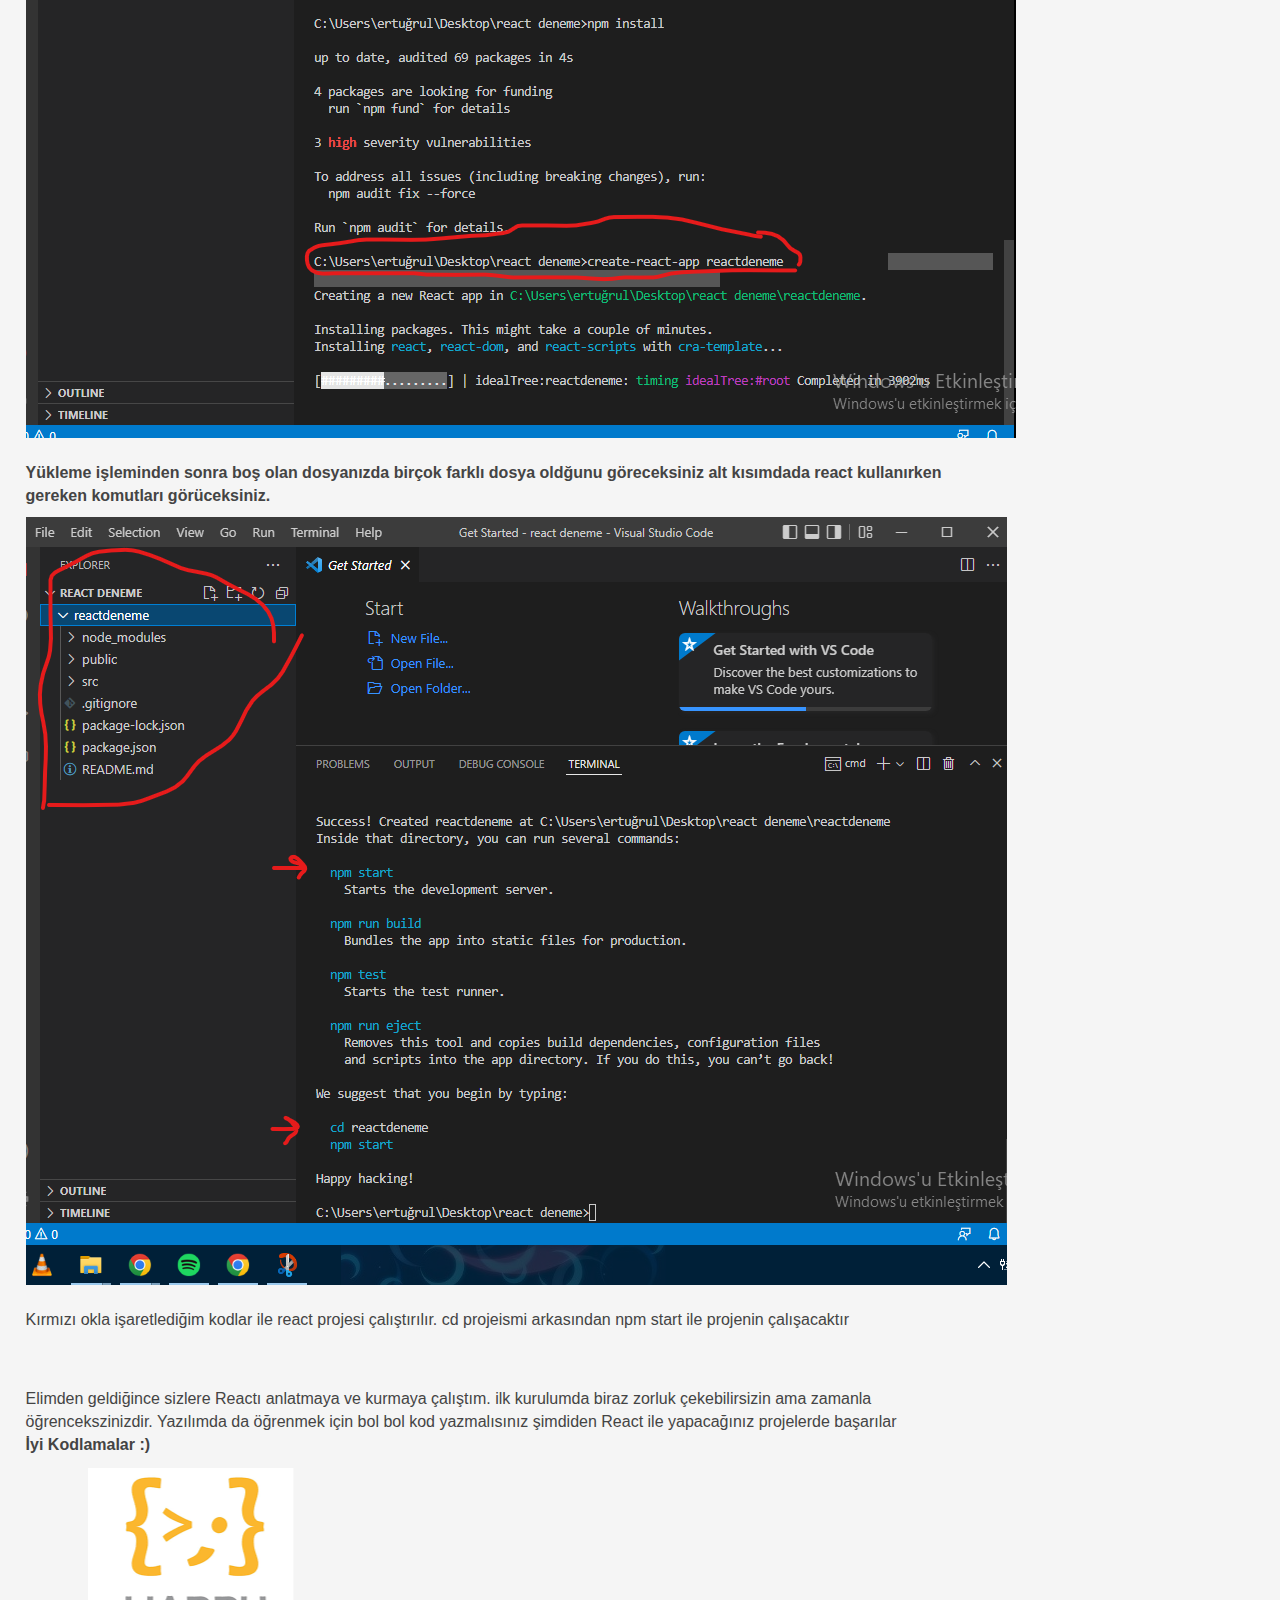
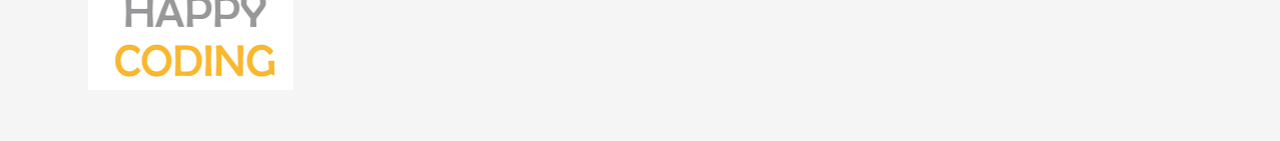
==== commit 6ff97f83: "Update react.html" ====
--- a/react.html
+++ b/react.html
@@ -28,7 +28,7 @@
    
                   <div class="col-md-12 col-sm-12">
                        <h1>REACT'A GİRİŞ</h1>
-                       <h4>React nedir,kurulumuve kısaca bakış</h4>
+                       <h4>React nedir,kurulumu ve kısaca bakış</h4>
                   </div>
    
              </div>
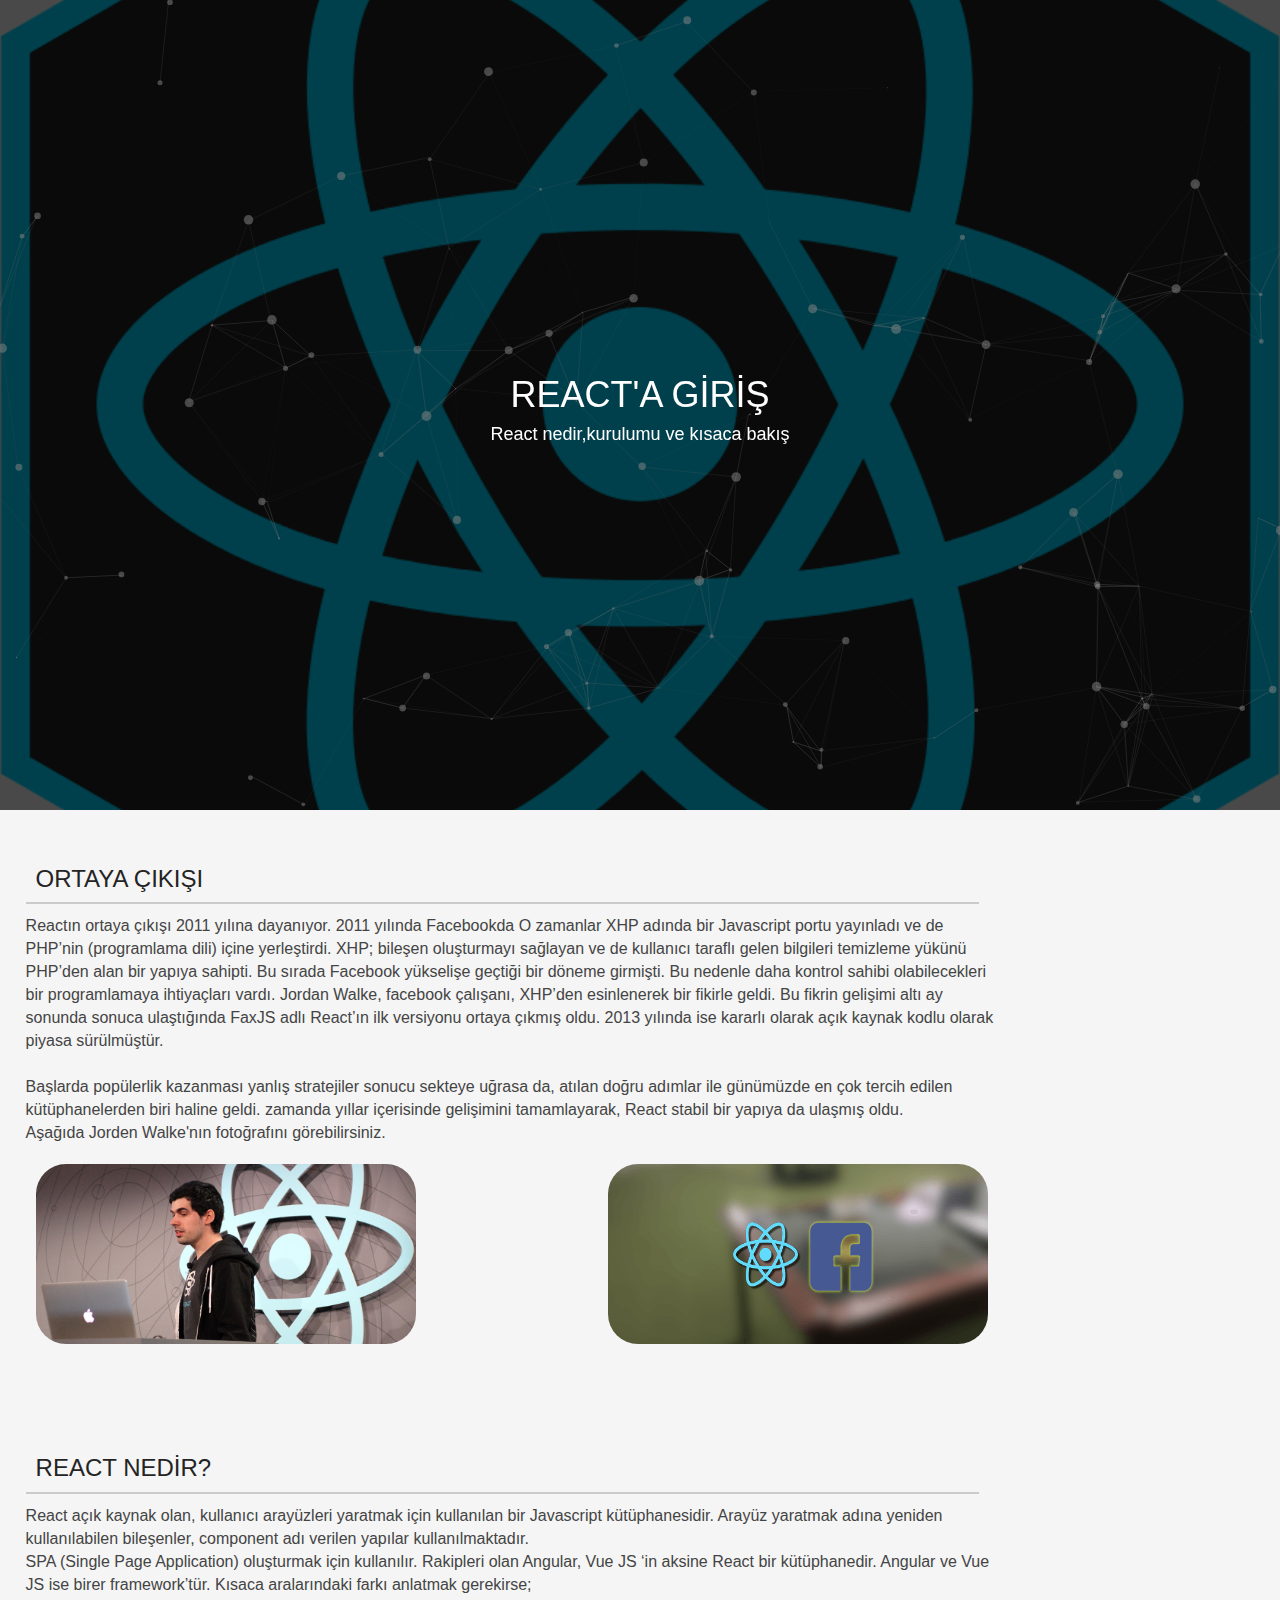
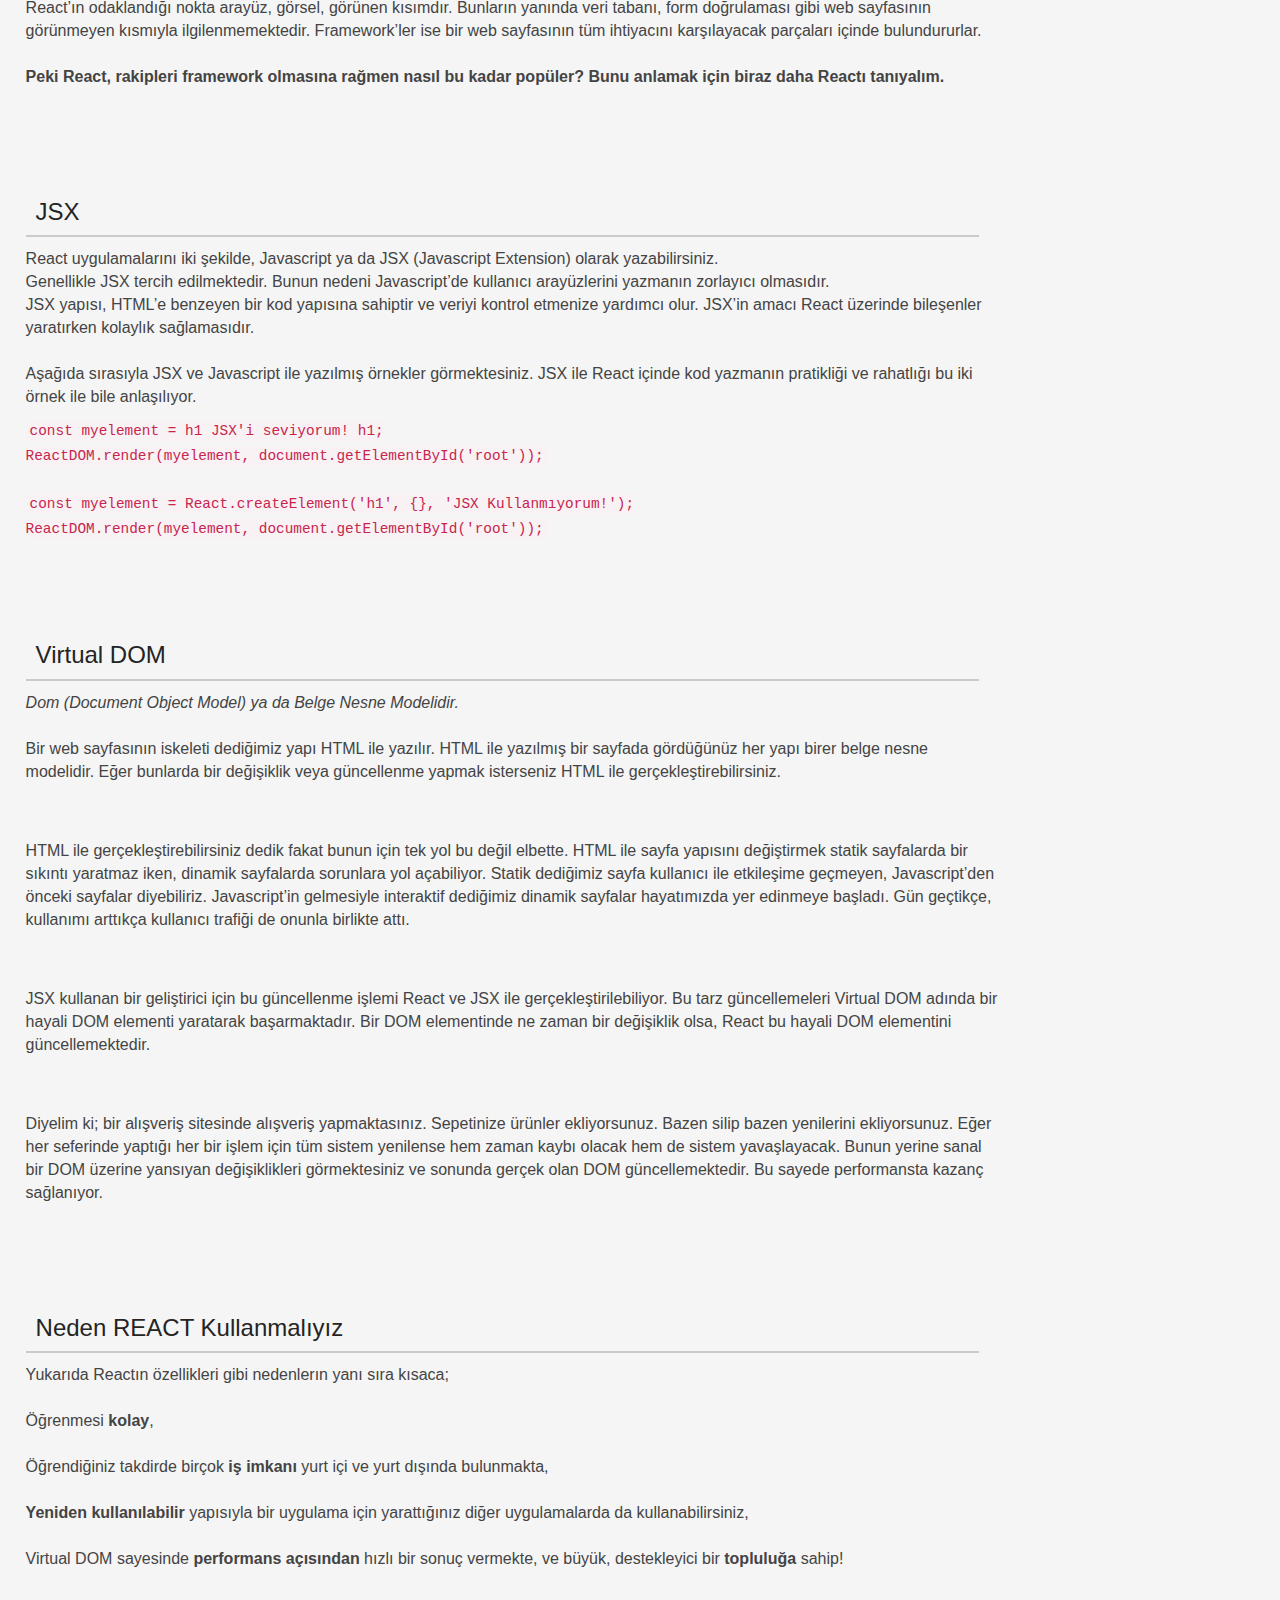
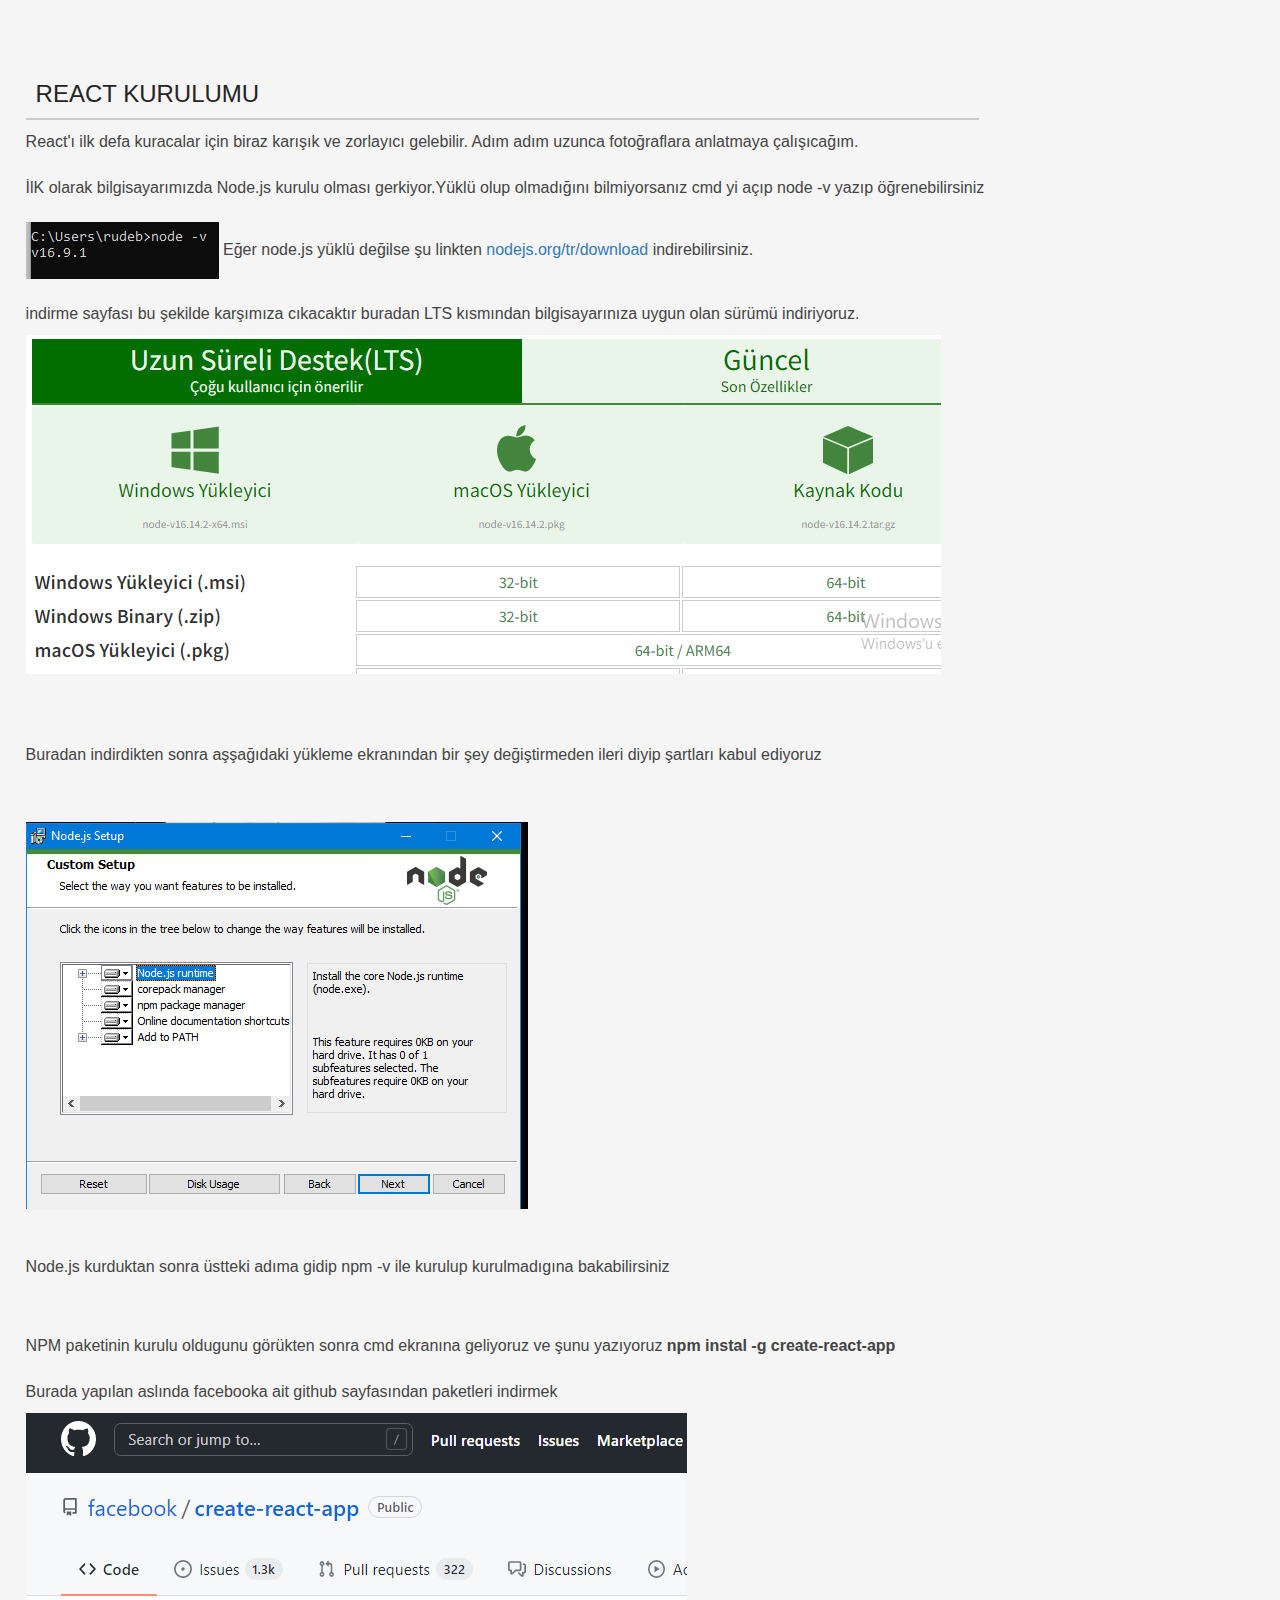
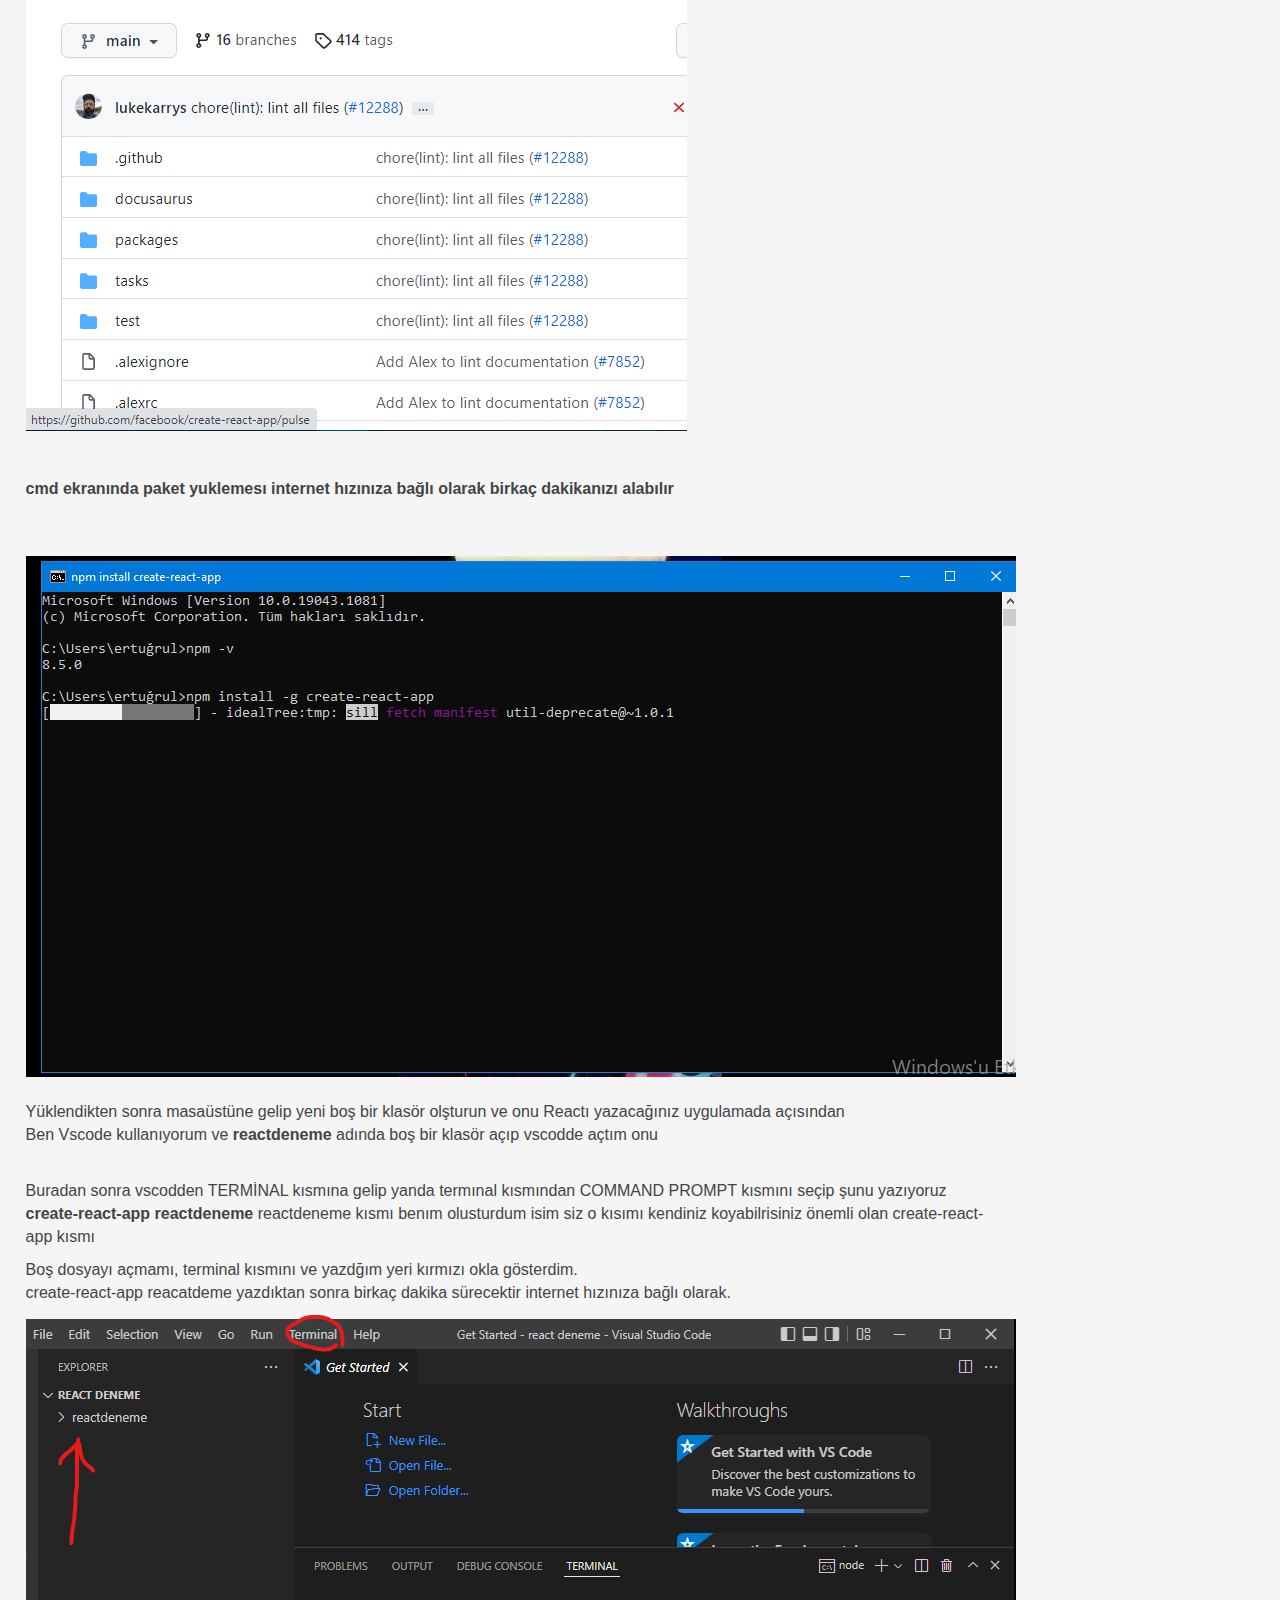
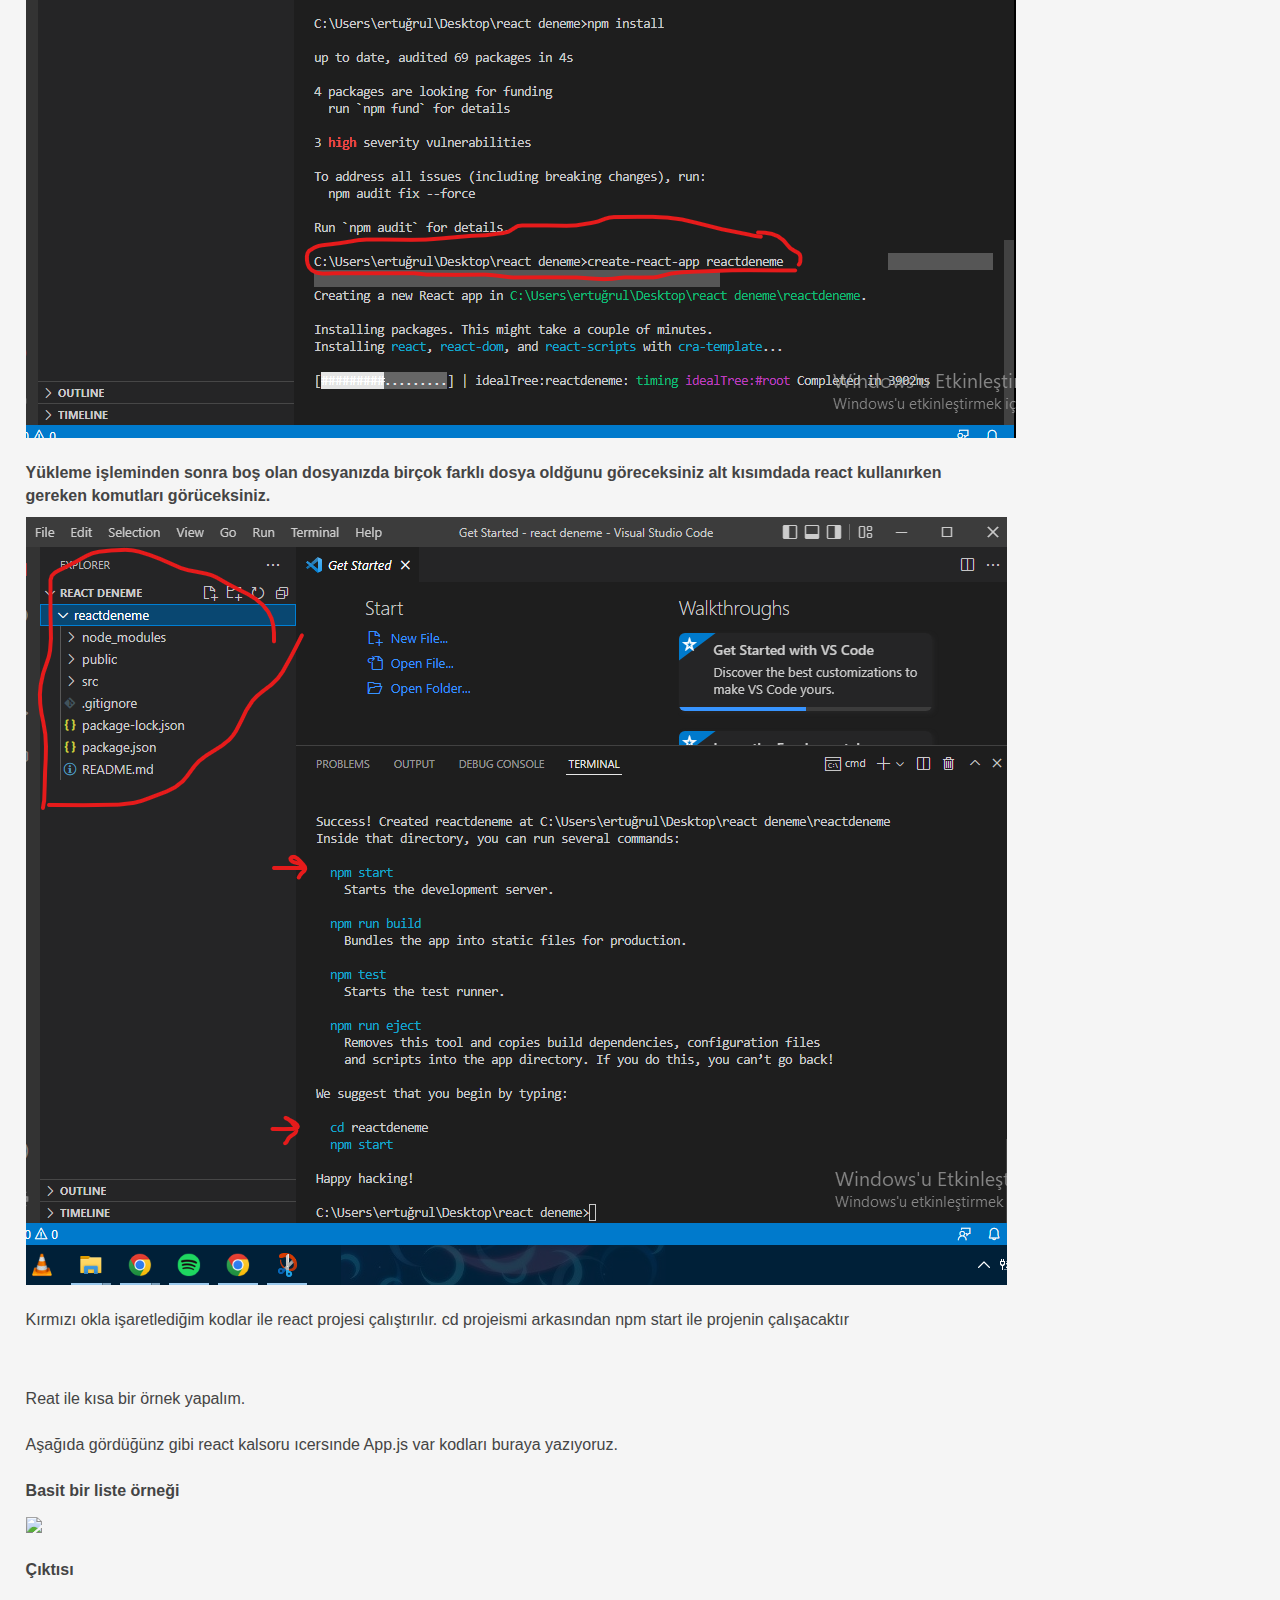
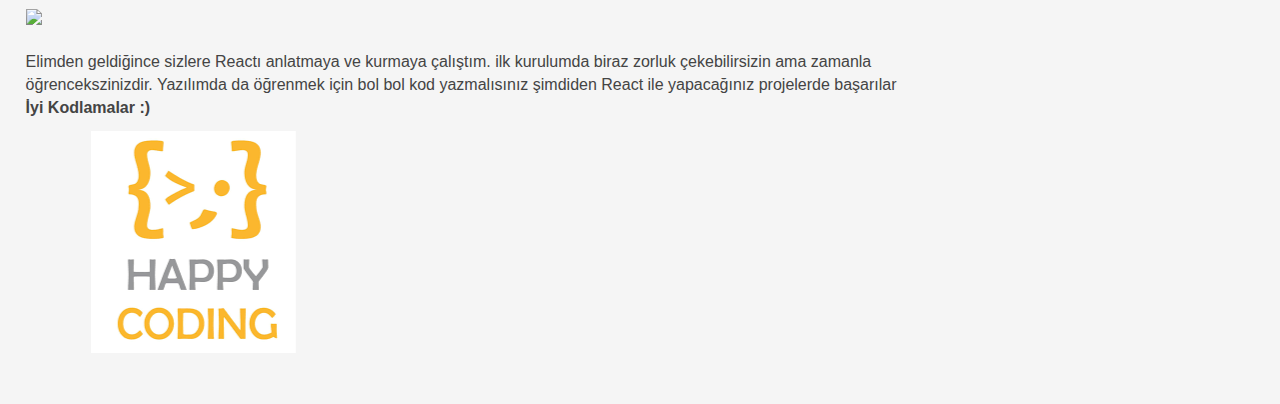
==== commit 099e08d4: "Update react.html" ====
--- a/react.html
+++ b/react.html
@@ -247,6 +247,26 @@
           <p>Kırmızı okla işaretlediğim kodlar ile react projesi çalıştırılır. cd projeismi arkasından npm start ile projenin çalışacaktır</p>
           <br>
           <br>
+      <p>
+               Reat ile kısa bir örnek yapalım.
+               <br>
+               <br>
+               Aşağıda gördüğünz gibi react kalsoru ıcersınde App.js var kodları buraya yazıyoruz.
+               <br>
+               <br>
+               <b>Basit bir liste örneği</b>
+          </p>
+          <img src="images/LİSTE.png">
+          <br>
+          <br>
+          <b>Çıktısı</b>
+          <br>
+          <br>
+          <img src="images/LİSTECIKITISI.png">
+          <br>
+          <br>
+     
+     
           <p>Elimden geldiğince sizlere Reactı anlatmaya ve kurmaya çalıştım.
                ilk kurulumda biraz zorluk çekebilirsizin ama zamanla öğrencekszinizdir. 
                Yazılımda da öğrenmek için bol bol kod yazmalısınız şimdiden React ile yapacağınız projelerde başarılar
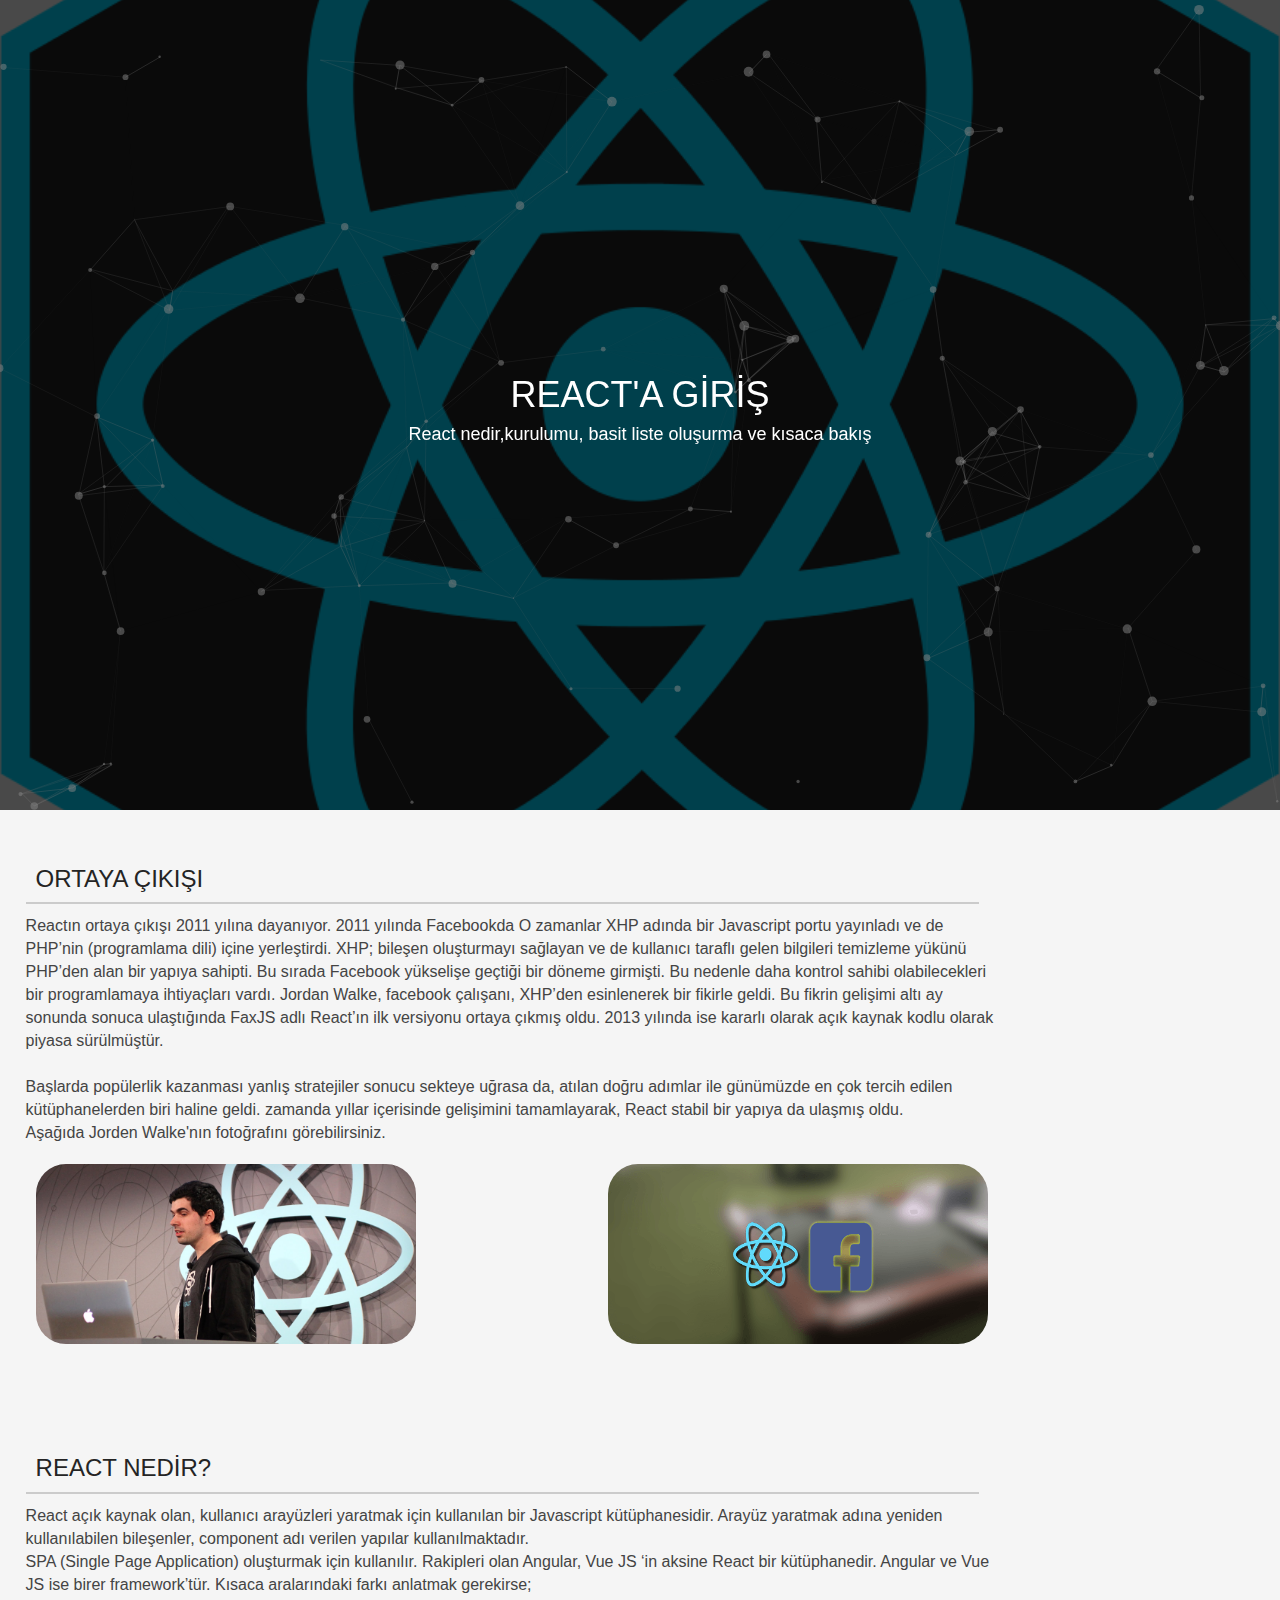
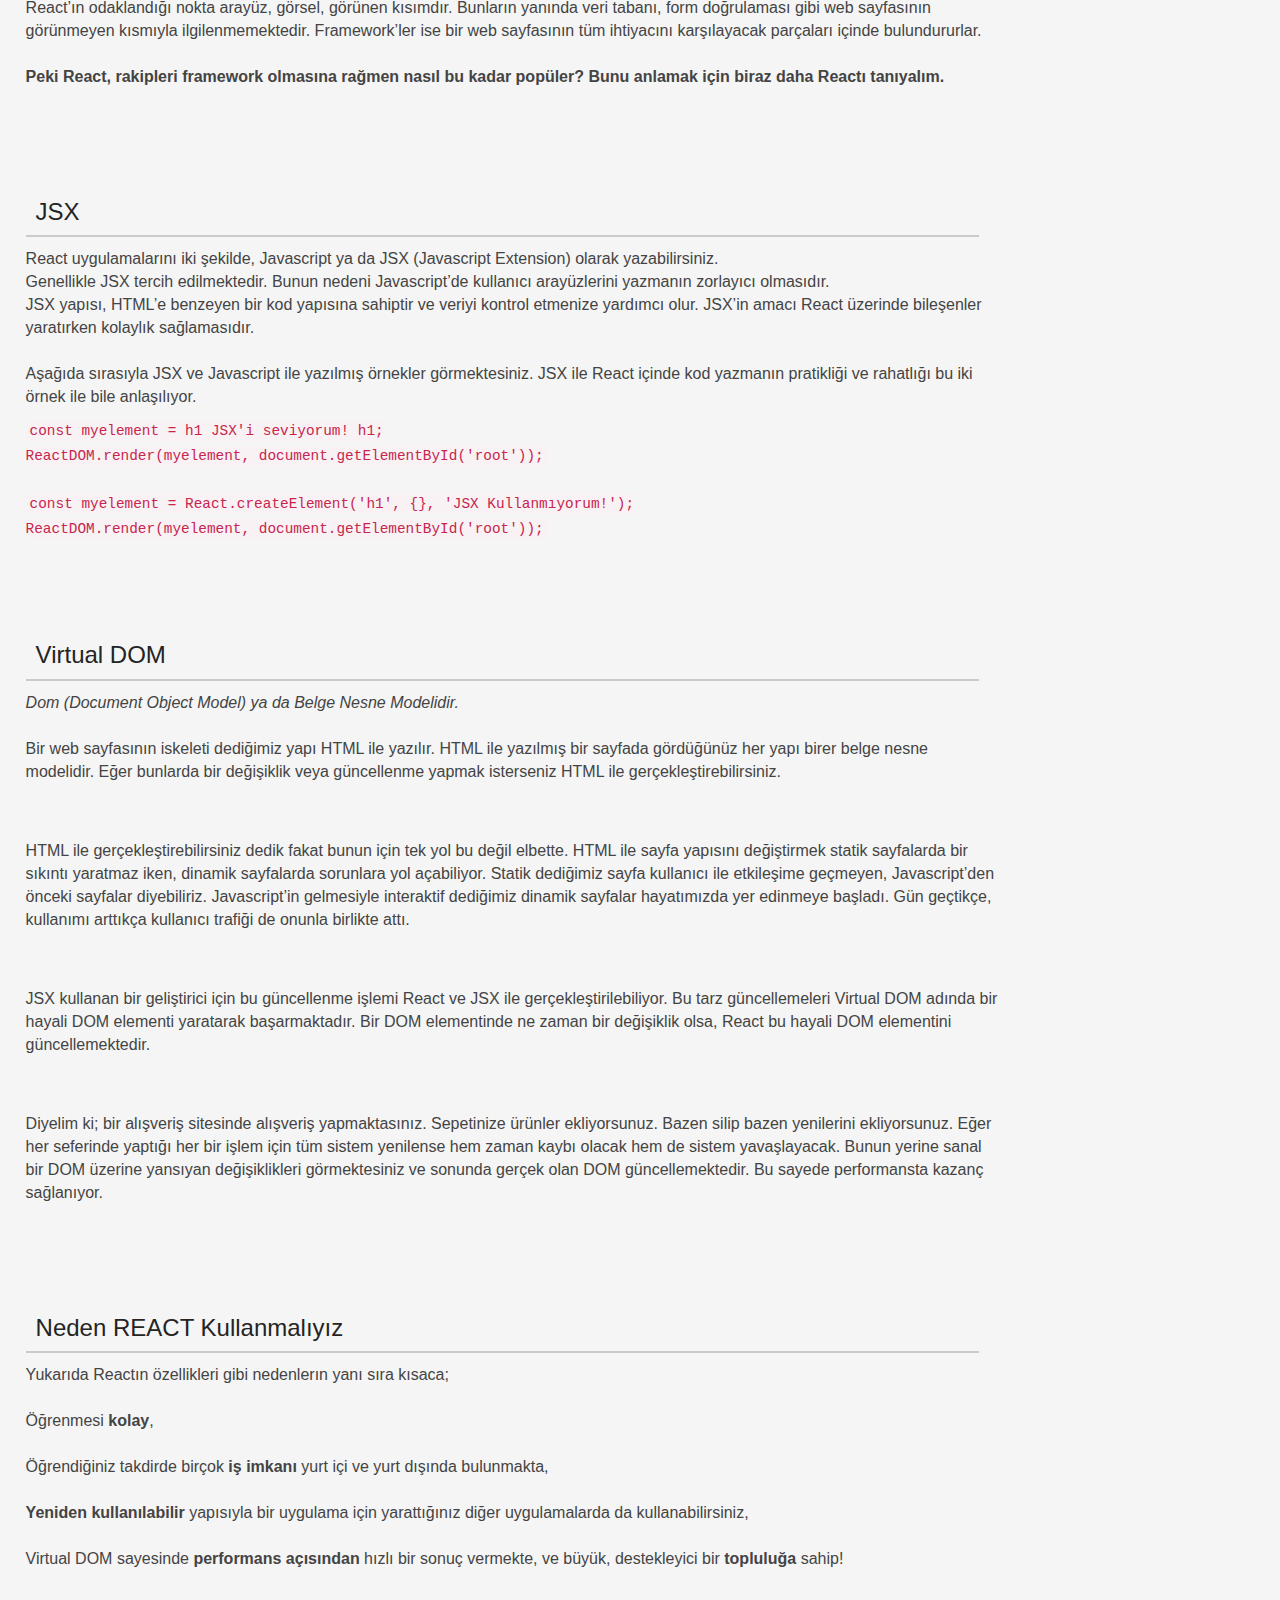
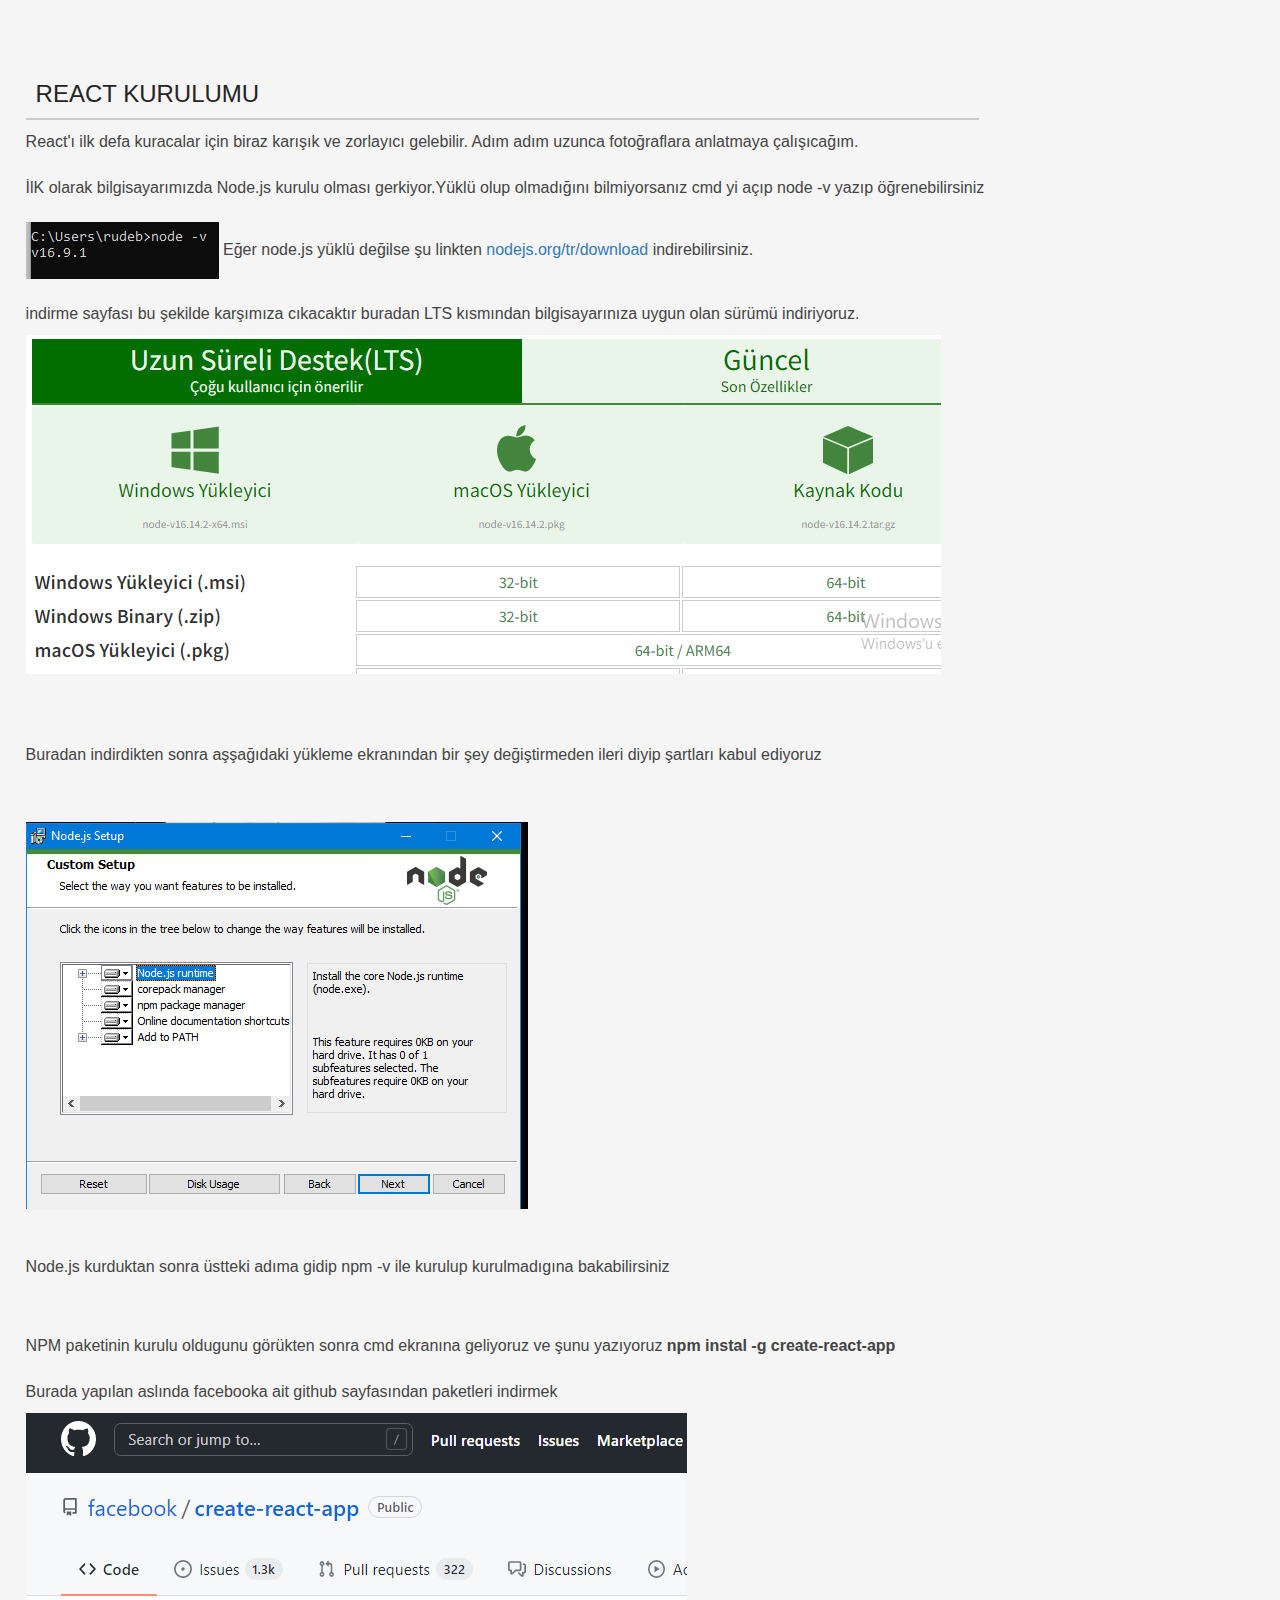
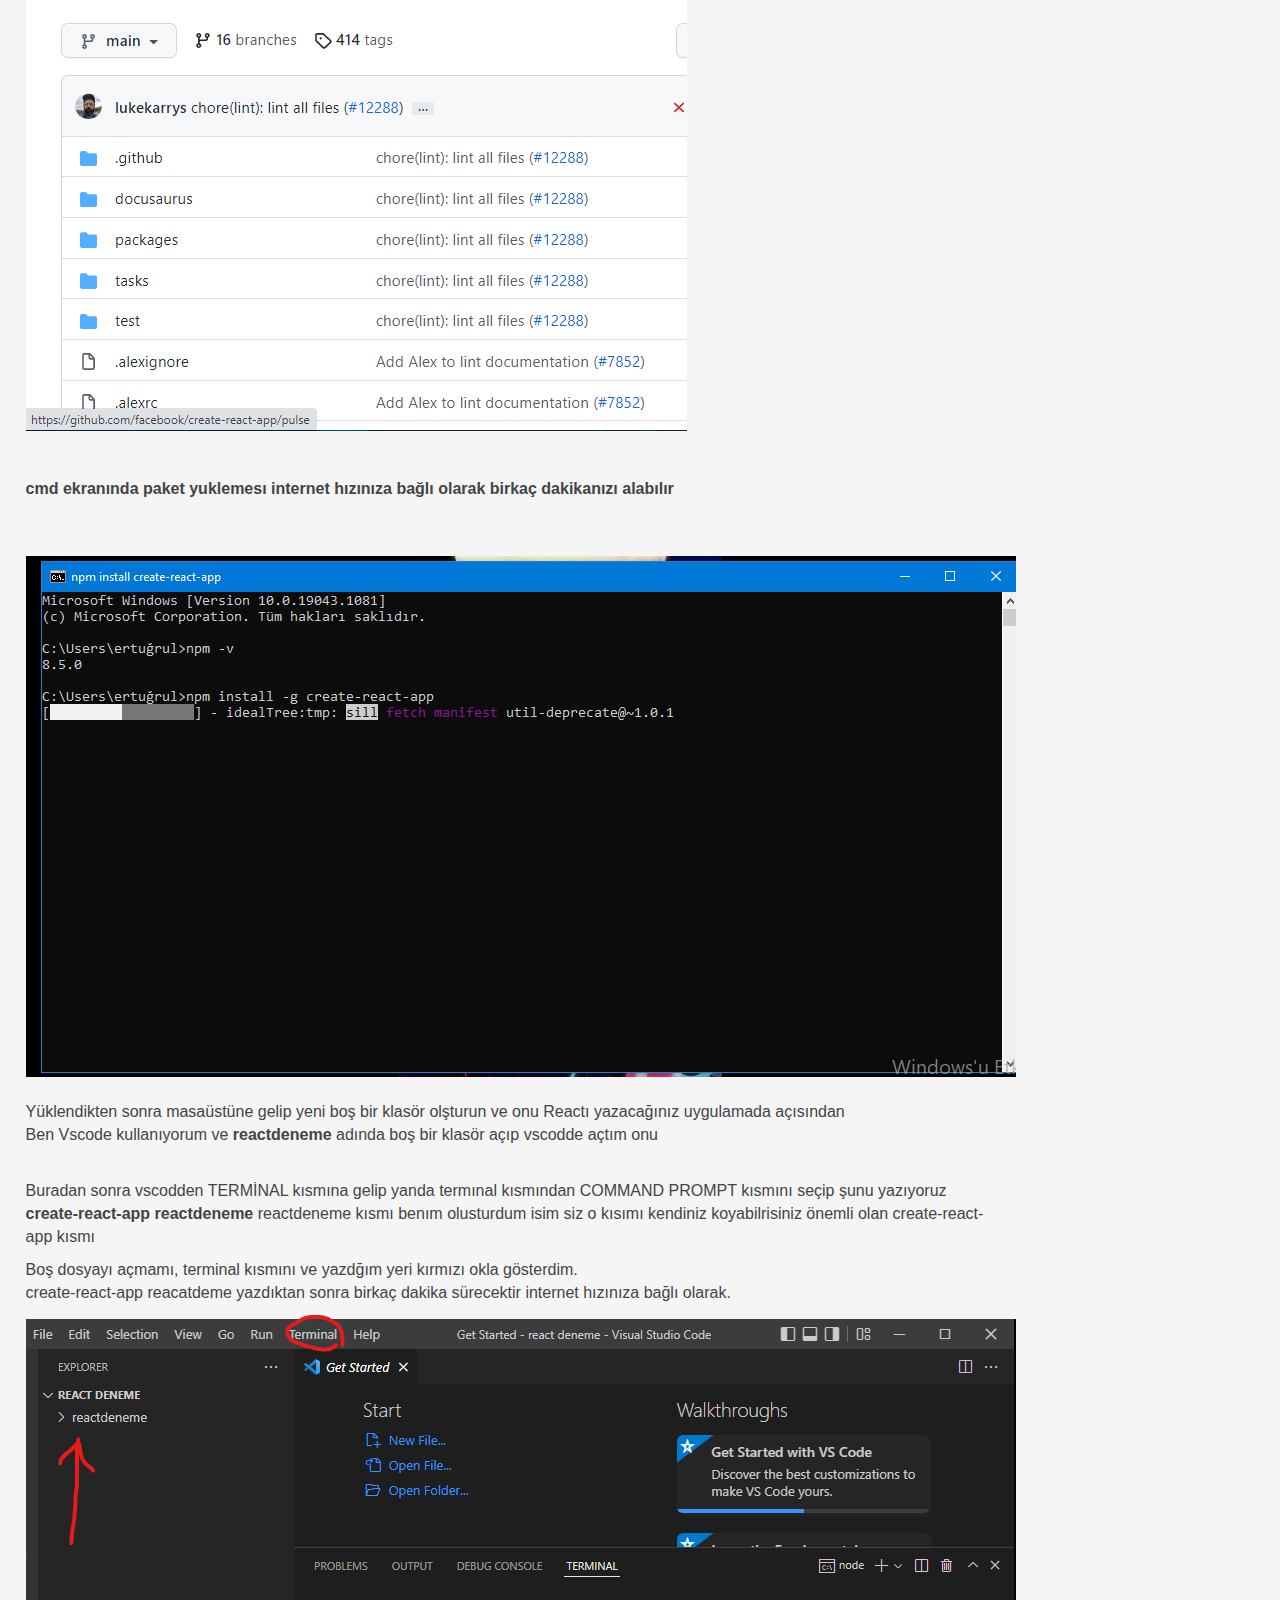
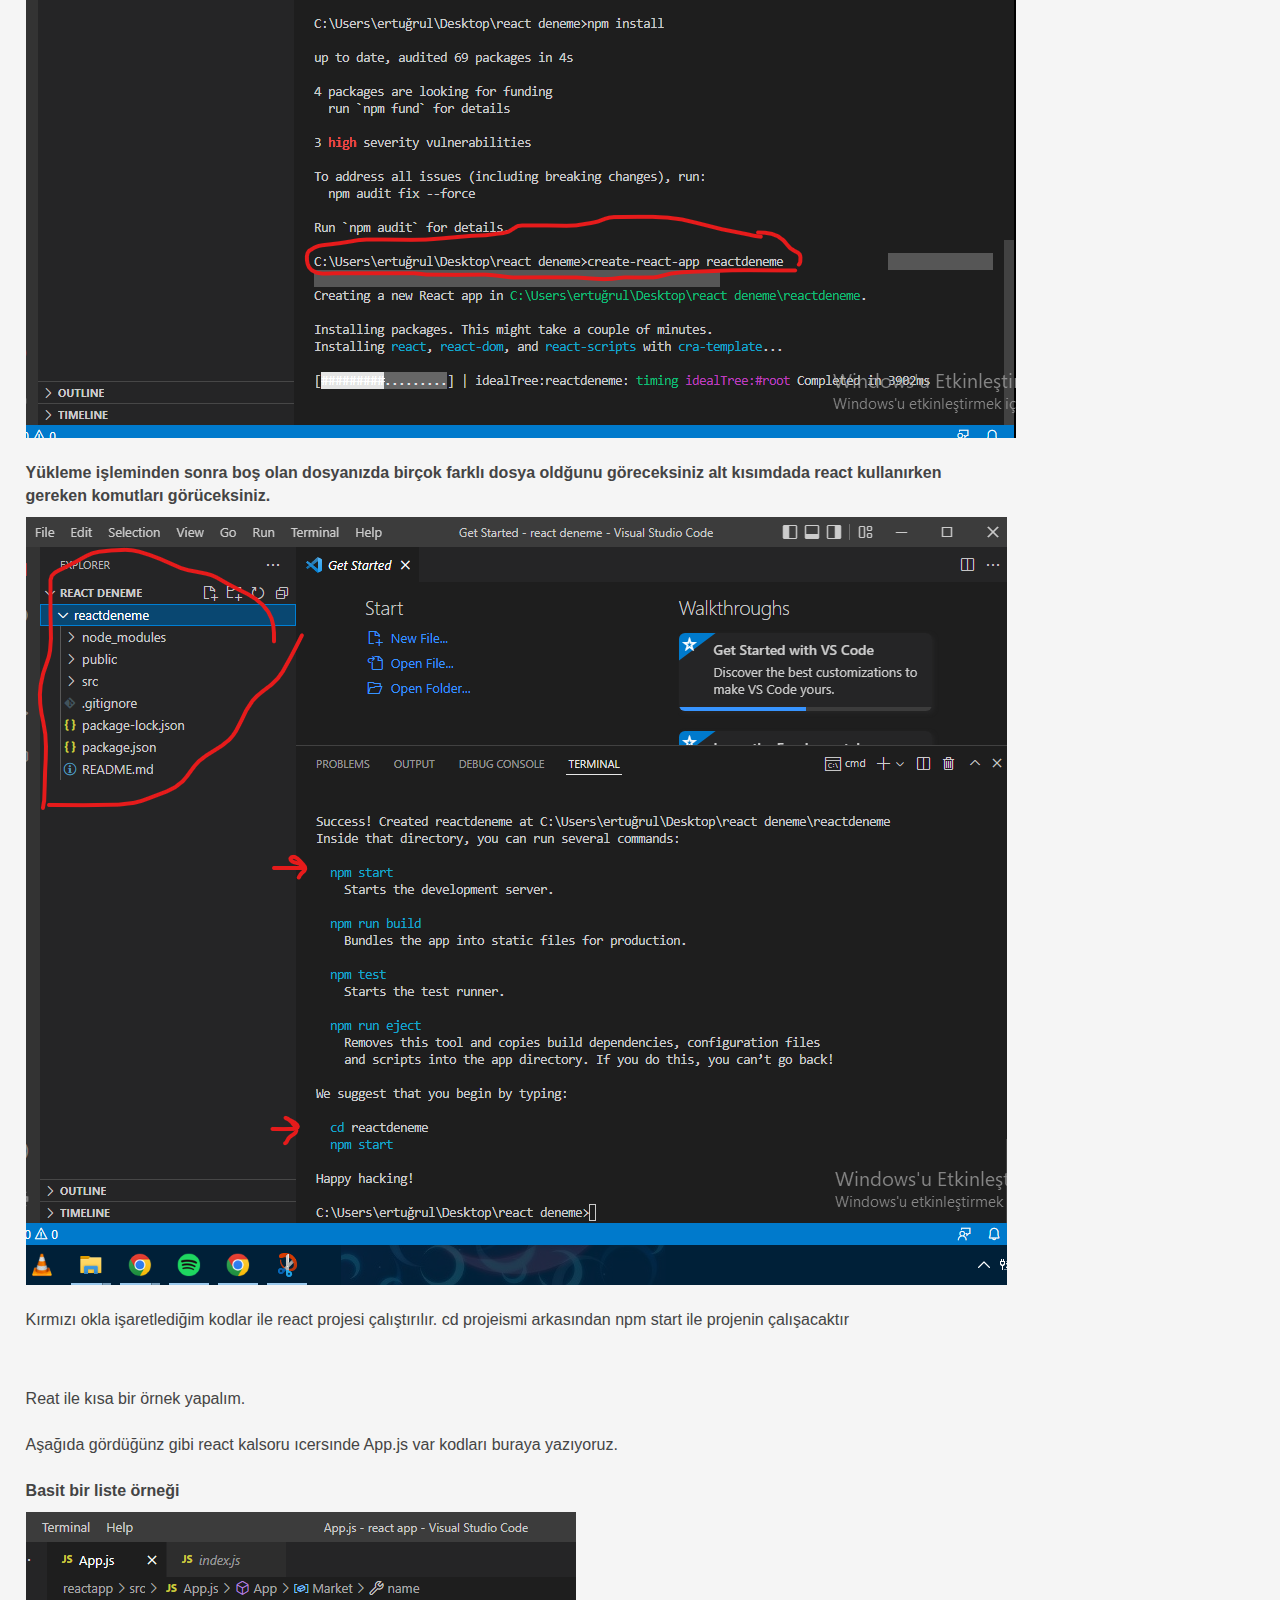
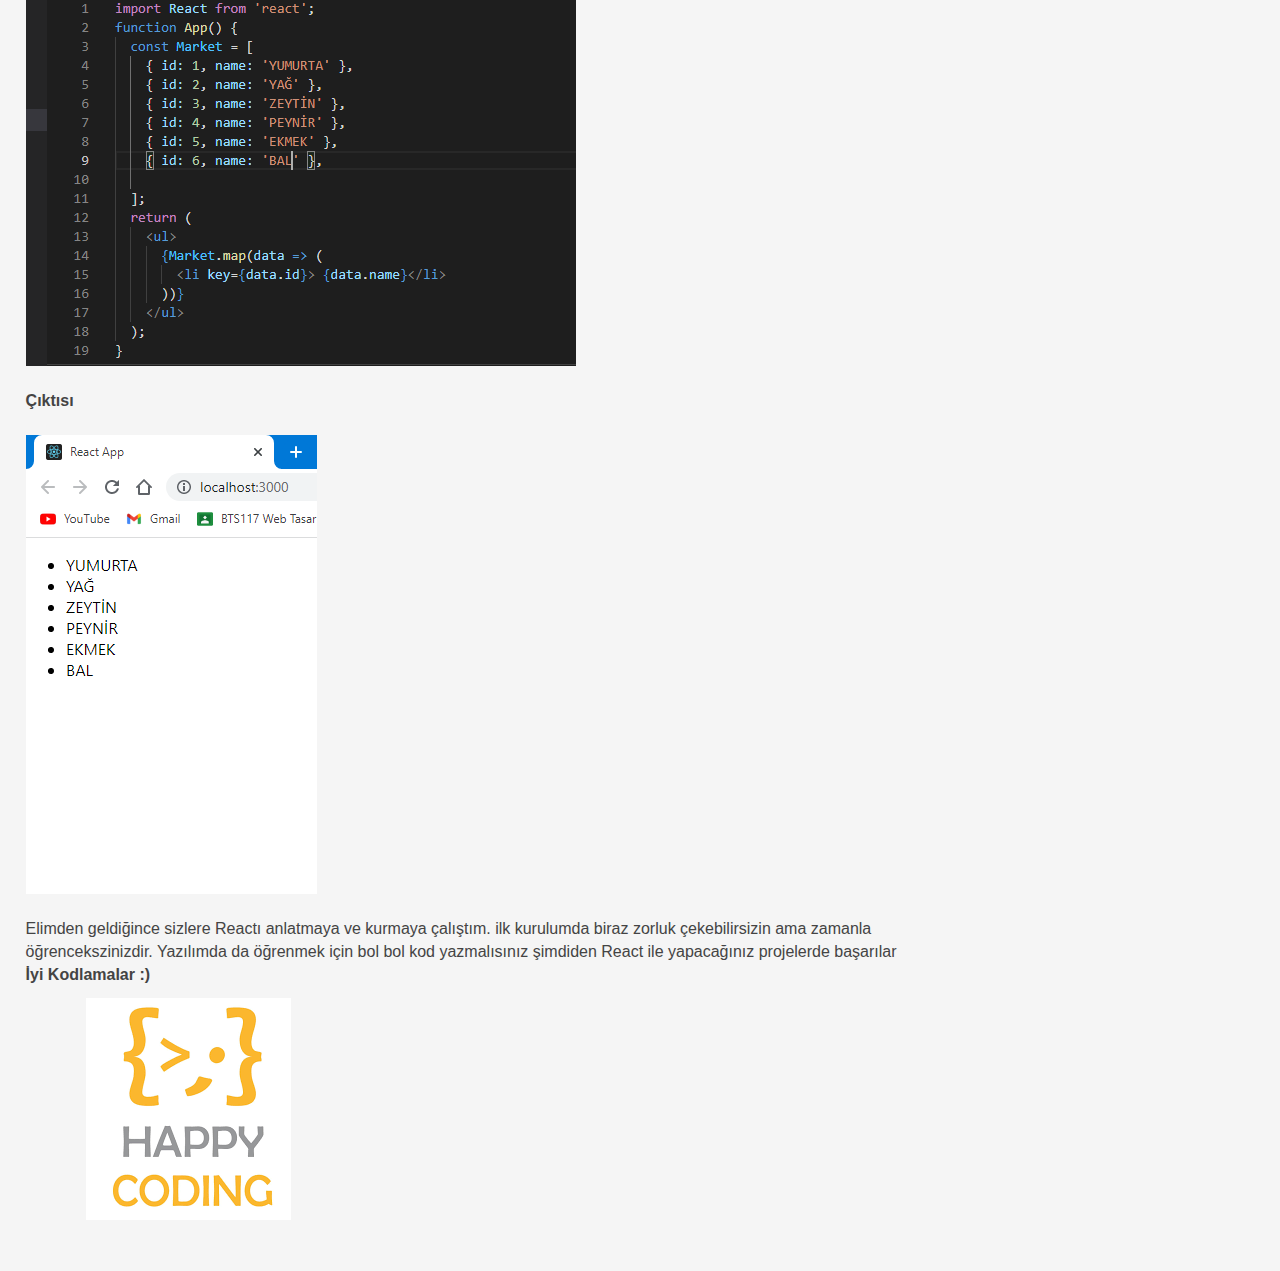
==== commit 16821958: "Update react.html" ====
--- a/react.html
+++ b/react.html
@@ -28,7 +28,7 @@
    
                   <div class="col-md-12 col-sm-12">
                        <h1>REACT'A GİRİŞ</h1>
-                       <h4>React nedir,kurulumu ve kısaca bakış</h4>
+                       <h4>React nedir,kurulumu, basit liste oluşurma ve kısaca bakış</h4>
                   </div>
    
              </div>
